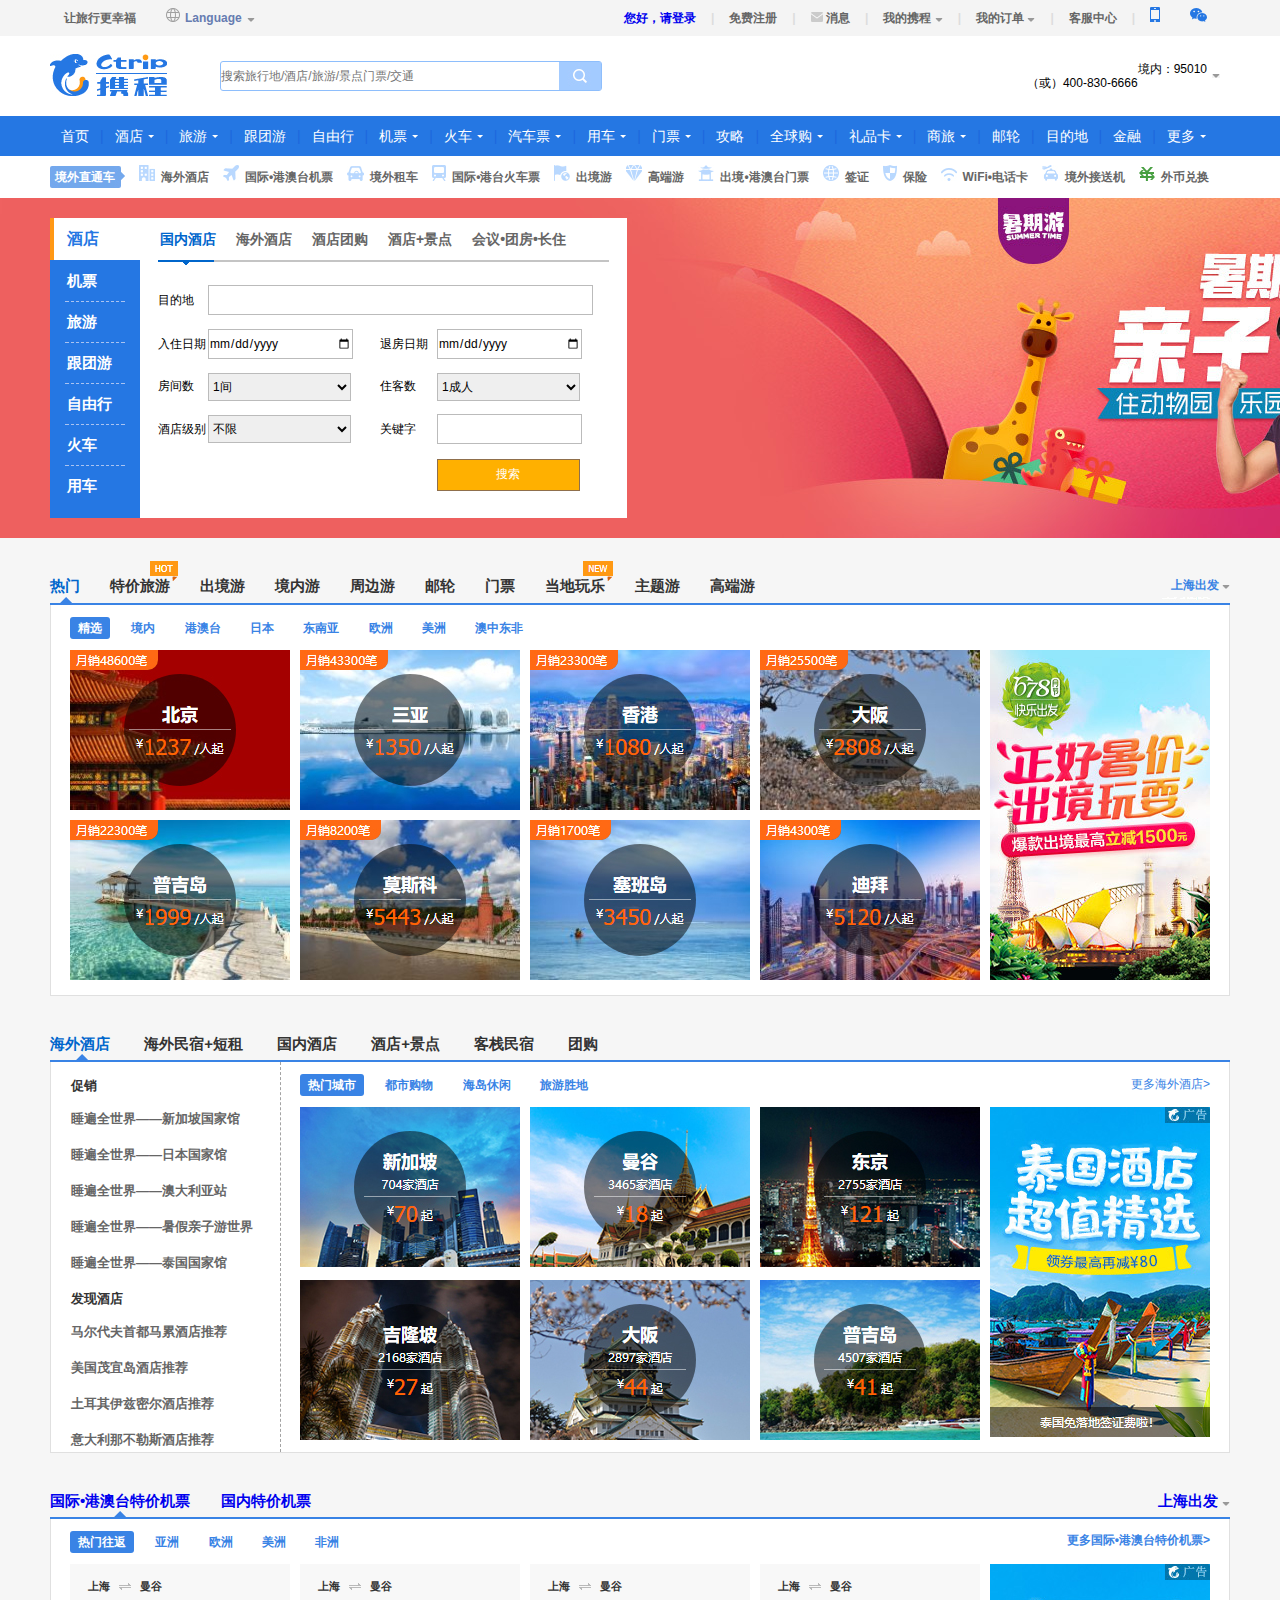
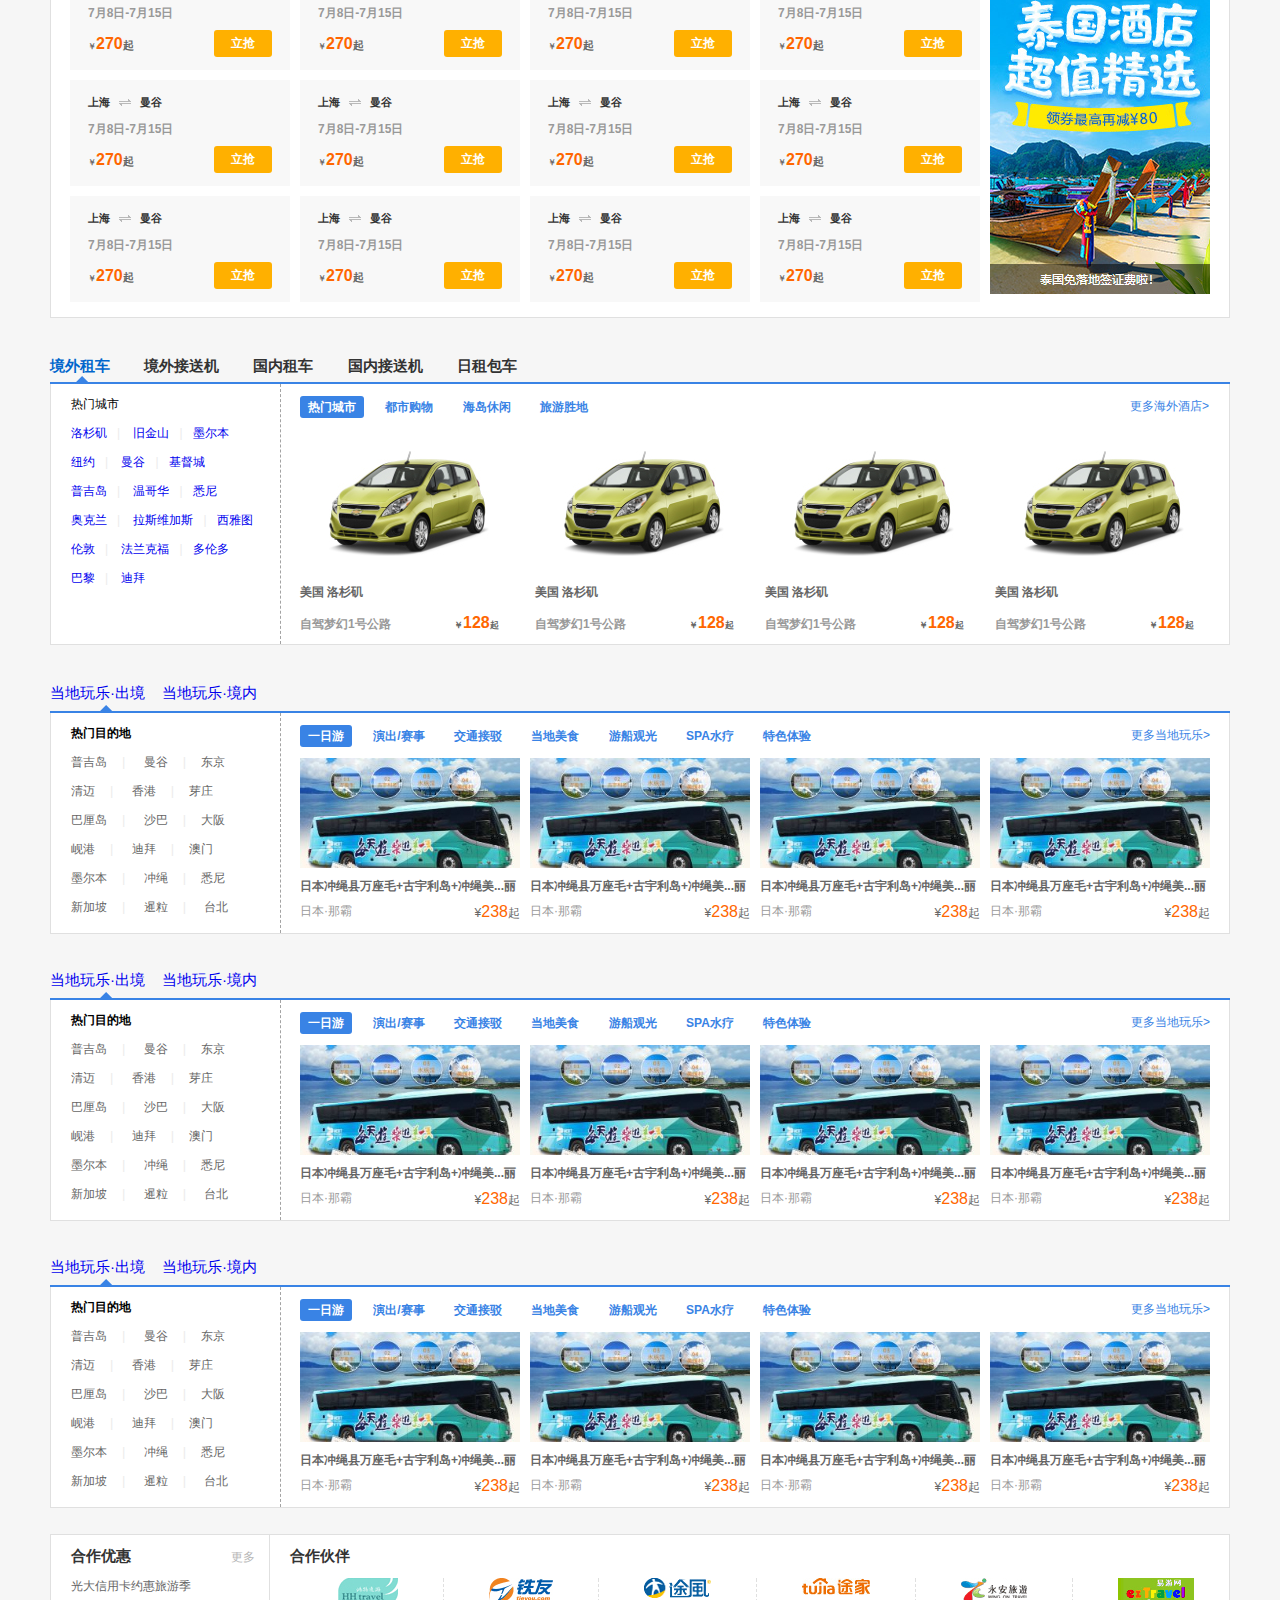
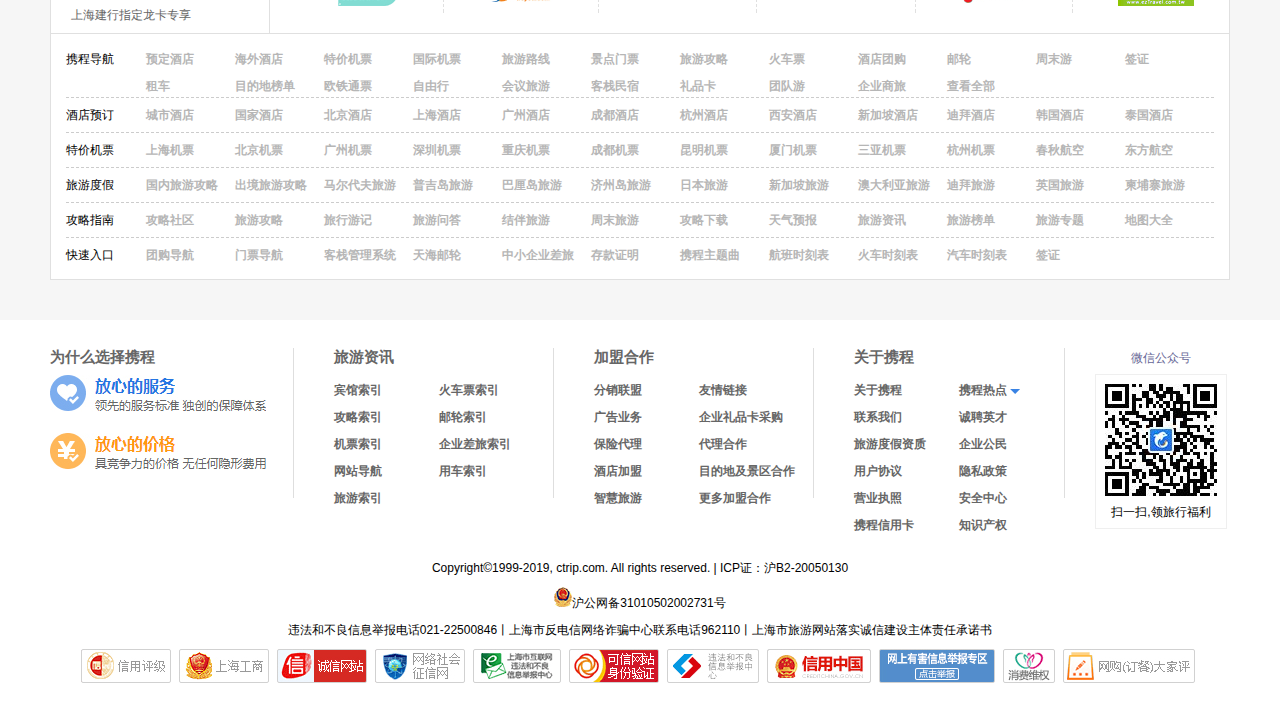
==== index.html @ 561ea847 "1" ====
<!DOCTYPE html>
<html>
	<head>
		<meta charset="utf-8" />
		<title>携程旅游</title>
		<link rel="stylesheet" href="css/global.css" />
		<link rel="stylesheet" href="css/ctrip_index.css" />
		<script type="text/javascript" src="js/jquery1.10.2.min.js"></script>
		<script type="text/javascript" src="js/fun.js"></script>
		<script type="text/javascript" src="js/jquery-1.12.4.js"></script>
	</head>
	<body>
		<header>
			<div class="snav">
				<div class="snav_f">
				<div class="snav_top">
					<div class="snav_top1">让旅行更幸福<span><img src="img/bj_02.jpg" />Language<img src="img/bj_03.jpg" /></span></div>
					<ul class="snav_top2">
						<li class="snav_top21"><a href="#">您好，请登录</a></li>
						<li class="snav_top20">|</li>
						<li class="snav_top22"><a href="#">免费注册</a></li>
						<li class="snav_top20">|</li>
						<li class="snav_top22"><img src="img/bj_04.jpg" /> <a href="#">消息</a></li>
						<li class="snav_top20">|</li>
						<li class="snav_top22"><a href="#">我的携程</a> <img src="img/bj_03.jpg" /></li>
						<li class="snav_top20">|</li>
						<li class="snav_top22"><a href="#">我的订单</a>  <img src="img/bj_03.jpg" /></li>
						<li class="snav_top20">|</li>
						<li class="snav_top22"><a href="#">客服中心</a></li>
						<li class="snav_top23">|</li>
						<li class="snav_top24"><img src="img/bj_05.jpg"/></li>
						<li class="snav_top25"><img src="img/bj_06.jpg"/></li>
					</ul>
					<ul class="snav_top3">
						<li class="snav_top31"></li>
						<li class="snav_top32">手机扫码快速下载</li>
						<li class="snav_top33"><a href="#">携程旅行手机版&gt;</a></li>
					</ul>
					<ul class="snav_top4">
						<li class="snav_top31"></li>
						<li class="snav_top34">携程订阅号：<br/>
						扫一扫，<span>领旅行福利</span>
						</li>
						<li class="snav_top35"></li>
					</ul>
				</div>
				<div class="snav_center">
					<div class="snav_center1"><a href="index.html"><img src="img/bj_8.jpg"/></a></div>
					<div class="snav_center2"><input type="text" placeholder="搜索旅行地/酒店/旅游/景点门票/交通" /></div>
					<div class="snav_center3"><a href="#"><img src="img/bj_09.jpg" /></a></div>
					<div class="snav_center5"></div>
					<ul class="snav_center4">
						<li class="snav_center41">境内：95010</li><br />
						<li class="snav_center42">（或）400-830-6666</li>
					</ul>
					
				</div>
				<ul class="snav_bottoma">
					<li class="snav_bottoma1"><a href="#">首页</a></li>
					<li class="snav_bottoma2">|</li>
					<li class="snav_bottoma3" id="top_dh"><a href="#">酒店<img src="img/bj_10.jpg" /></a></li>
					<li class="snav_bottoma2">|</li>
					<li class="snav_bottoma3" id="top_dh"><a href="#">旅游<img src="img/bj_10.jpg" /></a></li>
					<li class="snav_bottoma2">|</li>
					<li class="snav_bottoma1"><a href="#">跟团游</a></li>
					<li class="snav_bottoma2">|</li>
					<li class="snav_bottoma1"><a href="#">自由行</a></li>
					<li class="snav_bottoma2">|</li>
					<li class="snav_bottoma3" id="top_dh"><a href="#">机票<img src="img/bj_10.jpg" /></a></li>
					<li class="snav_bottoma2">|</li>
					<li class="snav_bottoma3" id="top_dh"><a href="#">火车<img src="img/bj_10.jpg" /></a></li>
					<li class="snav_bottoma2">|</li>
					<li class="snav_bottoma3" id="top_dh"><a href="#">汽车票<img src="img/bj_10.jpg" /></a></li>
					<li class="snav_bottoma2">|</li>
					<li class="snav_bottoma3" id="top_dh"><a href="#">用车<img src="img/bj_10.jpg" /></a></li>
					<li class="snav_bottoma2">|</li>
					<li class="snav_bottoma3" id="top_dh"><a href="#">门票<img src="img/bj_10.jpg" /></a></li>
					<li class="snav_bottoma2">|</li>
					<li class="snav_bottoma1"><a href="#">攻略</a></li>
					<li class="snav_bottoma2">|</li>
					<li class="snav_bottoma3" id="top_dh"><a href="#">全球购<img src="img/bj_10.jpg" /></a></li>
					<li class="snav_bottoma2">|</li>
					<li class="snav_bottoma3" id="top_dh"><a href="#">礼品卡<img src="img/bj_10.jpg" /></a></li>
					<li class="snav_bottoma2">|</li>
					<li class="snav_bottoma3" id="top_dh"><a href="#">商旅<img src="img/bj_10.jpg" /></a></li>
					<li class="snav_bottoma2">|</li>
					<li class="snav_bottoma1"><a href="#">邮轮</a></li>
					<li class="snav_bottoma2">|</li>
					<li class="snav_bottoma1"><a href="#">目的地</a></li>
					<li class="snav_bottoma2">|</li>
					<li class="snav_bottoma1"><a href="#">金融</a></li>
					<li class="snav_bottoma2">|</li>
					<li class="snav_bottoma3" id="top_dh"><a href="#">更多<img src="img/bj_10.jpg" /></a></li>
				</ul>
				<div class="snav_bottomb">
					<ul id="snav_bottombacc">
						<li class="snav_bottomb1">境外直通车</li>
						<li class="snav_bottomb2"><img src="img/bj_12.jpg" /><a href="#">海外酒店</a></li>
						<li class="snav_bottomb2"><img src="img/bj_13.jpg" /><a href="#">国际•港澳台机票</a></li>
						<li class="snav_bottomb2"><img src="img/bj_14.jpg" /><a href="#">境外租车</a></li>
						<li class="snav_bottomb2"><img src="img/bj_15.jpg" /><a href="#">国际•港台火车票</a></li>
						<li class="snav_bottomb2"><img src="img/bj_16.jpg" /><a href="#">出境游</a></li>
						<li class="snav_bottomb2"><img src="img/bj_17.jpg" /><a href="#">高端游</a></li>
						<li class="snav_bottomb2"><img src="img/bj_18.jpg" /><a href="#">出境•港澳台门票</a></li>
						<li class="snav_bottomb2"><img src="img/bj_19.jpg" /><a href="#">签证</a></li>
						<li class="snav_bottomb2"><img src="img/bj_20.jpg" /><a href="#">保险</a></li>
						<li class="snav_bottomb2"><img src="img/bj_21.jpg" /><a href="#">WiFi•电话卡</a></li>
						<li class="snav_bottomb2"><img src="img/bj_22.jpg" /><a href="#">境外接送机</a></li>
						<li class="snav_bottomb2"><img src="img/bj_23.jpg" /><a href="#">外币兑换</a></li>
					</ul>
					<ul id="snav_bottomb_1">
						<li class="snav_bottomb2"><a href="#">国内酒店</a>|</li>
						<li class="snav_bottomb2"><a href="#">海外酒店</a>|</li>
						<li class="snav_bottomb2"><a href="#">民宿客栈</a>|</li>
						<li class="snav_bottomb2"><a href="#">海外民宿</a>|</li>
						<li class="snav_bottomb2"><a href="#">团购</a>|</li>
						<li class="snav_bottomb2"><a href="#">特价酒店</a>|</li>
						<li class="snav_bottomb2"><a href="#">酒店+景点</a>|</li>
						<li class="snav_bottomb2"><a href="#">团队房•长住房</a>|</li>
						<li class="snav_bottomb2"><a href="#">会议</a></li>
					</ul>
					<ul id="snav_bottomb_2">
						<li class="snav_bottomb2"><a href="#">旅游首页</a>|</li>
						<li class="snav_bottomb2"><a href="#">海外酒店</a>|</li>
						<li class="snav_bottomb2"><a href="#">周末游</a>|</li>
						<li class="snav_bottomb2"><a href="#">跟团游</a>|</li>
						<li class="snav_bottomb2"><a href="#">自由行</a>|</li>
						<li class="snav_bottomb2"><a href="#">邮轮</a>|</li>
						<li class="snav_bottomb2"><a href="#">酒店+景点</a>|</li>
						<li class="snav_bottomb2"><a href="#">当地玩乐</a>|</li>
						<li class="snav_bottomb2"><a href="#">主题游</a>|</li>
						<li class="snav_bottomb2"><a href="#">定制旅行</a>|</li>
						<li class="snav_bottomb2"><a href="#">游学</a>|</li>
						<li class="snav_bottomb2"><a href="#">签证</a>|</li>
						<li class="snav_bottomb2"><a href="#">企业会奖</a>|</li>
						<li class="snav_bottomb2"><a href="#">高端游</a>|</li>
						<li class="snav_bottomb2"><a href="#">爱玩户外</a>|</li>
						<li class="snav_bottomb2"><a href="#">保险</a>|</li>
						<li class="snav_bottomb2"><a href="#">特卖汇</a></li>
					</ul>
					<ul id="snav_bottomb_3">
						<li class="snav_bottomb2"><a href="#">国内机票</a>|</li>
						<li class="snav_bottomb2"><a href="#">国际•港澳台机票</a>|</li>
						<li class="snav_bottomb2"><a href="#">特价机票</a>|</li>
						<li class="snav_bottomb2"><a href="#">机+酒</a>|</li>
						<li class="snav_bottomb2"><a href="#">航班动态</a>|</li>
						<li class="snav_bottomb2"><a href="#">值机选座</a>|</li>
						<li class="snav_bottomb2"><a href="#">退票改签</a>|</li>
						<li class="snav_bottomb2"><a href="#">机场攻略</a></li>
					</ul>
					<ul id="snav_bottomb_4">
						<li class="snav_bottomb2"><a href="#">国内火车票</a>|</li>
						<li class="snav_bottomb2"><a href="#">国际•港澳台火车票</a></li>
					</ul>
					<ul id="snav_bottomb_5">
						<li class="snav_bottomb2"><a href="#">汽车票</a>|</li>
						<li class="snav_bottomb2"><a href="#">船票</a>|</li>
						<li class="snav_bottomb2"><a href="#">游艇帆船</a>|</li>
						<li class="snav_bottomb2"><a href="#">到站游</a></li>
					</ul>
					<ul id="snav_bottomb_6">
						<li class="snav_bottomb2"><a href="#">用车首页</a>|</li>
						<li class="snav_bottomb2"><a href="#">境外租车</a>|</li>
						<li class="snav_bottomb2"><a href="#">境外接送机</a>|</li>
						<li class="snav_bottomb2"><a href="#">境外包车</a>|</li>
						<li class="snav_bottomb2"><a href="#">国内租车</a>|</li>
						<li class="snav_bottomb2"><a href="#">国内接送机/火车</a>|</li>
						<li class="snav_bottomb2"><a href="#">国内包车</a></li>
					</ul>
					<ul id="snav_bottomb_7">
						<li class="snav_bottomb2"><a href="#">境内门票</a>|</li>
						<li class="snav_bottomb2"><a href="#">出境•港澳台门票</a>|</li>
						<li class="snav_bottomb2"><a href="#">出境WiFi•电话卡</a>|</li>
						<li class="snav_bottomb2"><a href="#">周末游</a>|</li>
						<li class="snav_bottomb2"><a href="#">上海海昌</a></li>
					</ul>
					<ul id="snav_bottomb_8">
						<li class="snav_bottomb2"><a href="#">名店购</a>|</li>
						<li class="snav_bottomb2"><a href="#">退税</a>|</li>
						<li class="snav_bottomb2"><a href="#">银联特惠</a>|</li>
						<li class="snav_bottomb2"><a href="#">万千赏</a>|</li>
						<li class="snav_bottomb2"><a href="#">外币兑换</a></li>
					</ul>
					<ul id="snav_bottomb_9">
						<li class="snav_bottomb2"><a href="#">礼品卡首页</a>|</li>
						<li class="snav_bottomb2"><a href="#">节日/主题购卡</a>|</li>
						<li class="snav_bottomb2"><a href="#">礼品卡福袋</a>|</li>
						<li class="snav_bottomb2"><a href="#">企业采购</a>|</li>
						<li class="snav_bottomb2"><a href="#">兌换劵</a>|</li>
						<li class="snav_bottomb2"><a href="#">外币兑换</a>|</li>
						<li class="snav_bottomb2"><a href="#">礼品卡订单></a></li>
					</ul>
					<ul id="snav_bottomb_10">
						<li class="snav_bottomb2"><a href="#">商旅首页</a>|</li>
						<li class="snav_bottomb2"><a href="#">企业差旅平台</a>|</li>
						<li class="snav_bottomb2"><a href="#">会议旅游</a></li>
					</ul>
					<ul id="snav_bottomb_11">
						<li class="snav_bottomb2"><a href="#">优品商城</a>|</li>
						<li class="snav_bottomb2"><a href="#">超级会员</a>|</li>
						<li class="snav_bottomb2"><a href="#">团购</a>|</li>
						<li class="snav_bottomb2"><a href="#">合作卡</a>|</li>
						<li class="snav_bottomb2"><a href="#">携程运动</a></li>
					</ul>
				</div>
				</div>
			</div>
			
		<div class="main">
			<div class="main_ku">
				<div class="main1">
					<div class="main_content">
					<div class="main_content_top">
						<div class="main_content_top1">酒店</div>
						<ul class="main_content_top0">
							<li>国内酒店</li>
							<li>海外酒店</li>
							<li>酒店团购</li>
							<li>酒店+景点</li>
							<li>会议•团房•长住</li>
						</ul>
					</div>
					<div class="main_content_bottom">
						<ul class="main_content_bottom1">
							<li>机票</li>
							<li class="main_content_bottom2">旅游</li>
							<li class="main_content_bottom2">跟团游</li>
							<li class="main_content_bottom2">自由行</li>
							<li class="main_content_bottom2">火车</li>
							<li class="main_content_bottom2">用车</li>
						</ul>
						<div class="main_content_bottom3">
							<table class="main_content_bottom3t" width="451" height="156">
								<tr>
									<td>目的地</td>
									<td colspan="3"><input type="text" id="bourn"/></td>
								</tr>
								<tr>
									<td>入住日期</td>
									<td><input type="date" id="inp"/></td>
									<td>退房日期</td>
									<td><input type="date" id="inp"/></td>
								</tr>
								<tr>
									<td>房间数</td>
									<td>
										<select id="inp">
											<option>1间</option>
										</select>
									</td>
									<td>住客数</td>
									<td>
										<select id="inp">
											<option>1成人</option>
										</select>
									</td>
								</tr>
								<tr>
									<td>酒店级别</td>
									<td>
										<select id="inp">
											<option>不限</option>
										</select>
									</td>
									<td>关键字</td>
									<td><input type="text" id="inp"/></td>
								</tr>
								<tr>
									<td colspan="3"></td>
									<td><input type="submit" value="搜索" id="sou" /></td>
								</tr>
							</table>
							
						</div>
					</div>
				</div>
				</div>
				
			</div>
		</div>
		</header>
		<div class="xnav_bj">
		<div class="xnav">
			<section>
			<div class="xnav_top_bj">
				<ul class="xnav_ti">
					<li class="xnav_ti1">热门</li>
					<li class="xnav_ti2">特价旅游 </li>
					<li class="xnav_ti2">出境游</li>
					<li class="xnav_ti2">境内游</li>
					<li class="xnav_ti2">周边游</li>
					<li class="xnav_ti2">邮轮</li>
					<li class="xnav_ti2">门票</li>
					<li class="xnav_ti2">当地玩乐</li>
					<li class="xnav_ti2">主题游</li>
					<li class="xnav_ti2">高端游</li>
					<li class="xnav_ti3"><img src="img/002.gif"/></li>
					<li class="xnav_ti4"><img src="img/003.gif"/></li>
					<li class="xnav_ti5">上海出发 <img src="img/bj_03.jpg"/></li>
				</ul>
			</div>
			<div class="xnav_top">
				<div class="xnav_top_jin">
					<span>精选</span>
					<a href="#">境内</a>
					<a href="#">港澳台</a>
					<a href="#">日本</a>
					<a href="#">东南亚</a>
					<a href="#">欧洲</a>
					<a href="#">美洲</a>
					<a href="#">澳中东非</a>
				</div>
				<ul class="xnav_topft">
					<li class="xnav_topft1"><img src="img/bj_26.jpg"/></li>
					<li class="xnav_topft1"><img src="img/bj_27.jpg"/></li>
					<li class="xnav_topft1"><img src="img/bj_29.jpg"/></li>
					<li class="xnav_topft1"><img src="img/bj_30.jpg"/></li>
					<li class="xnav_topft1"><img src="img/bj_31.jpg"/></li>
					<li class="xnav_topft1"><img src="img/bj_32.jpg"/></li>
					<li class="xnav_topft1"><img src="img/bj_33.jpg"/></li>
					<li class="xnav_topft1"><img src="img/bj_34.jpg"/></li>
				</ul>
				<div class="xnav_topri"><img src="img/bj_35.jpg"/></div>
			</div>
			<div class="xnav2">
				<ul class="xnav2_top">
					<a href="#">海外酒店</a>
					<a href="#">海外民宿+短租</a>
					<a href="#">国内酒店</a>
					<a href="#">酒店+景点</a>
					<a href="#">客栈民宿</a>
					<a href="#">团购</a>
				</ul>
				<div class="xnav2_zhu">
					<div class="xnav2_left">
						<p>促销</p>
						<p class="xnav2_left1"><a href="#">睡遍全世界——新加坡国家馆</a></p>
						<p class="xnav2_left1"><a href="#">睡遍全世界——日本国家馆</a></p>
						<p class="xnav2_left1"><a href="#">睡遍全世界——澳大利亚站</a></p>
						<p class="xnav2_left1"><a href="#">睡遍全世界——暑假亲子游世界</a></p>
						<p class="xnav2_left1"><a href="#">睡遍全世界——泰国国家馆</a></p>
						<p>发现酒店</p>
						<p class="xnav2_left1"><a href="#">马尔代夫首都马累酒店推荐</a></p>
						<p class="xnav2_left1"><a href="#">美国茂宜岛酒店推荐</a></p>
						<p class="xnav2_left1"><a href="#">土耳其伊兹密尔酒店推荐</a></p>
						<p class="xnav2_left1"><a href="#">意大利那不勒斯酒店推荐</a></p>
					</div>
					<div class="xnav2_right">
						<div class="xnav2_right_jin">
							<span>热门城市</span>
							<a href="#">都市购物</a>
							<a href="#">海岛休闲</a>
							<a href="#">旅游胜地</a>
						</div>
						<p><a href="#" class="xnav2_right_jing">更多海外酒店></a></p>
						<ul class="xnav2_right_img">
							<li class="xnav_topft1"><img src="img/bj_37.jpg"/></li>
							<li class="xnav_topft1"><img src="img/bj_38.jpg"/></li>
							<li class="xnav_topft1"><img src="img/bj_39.jpg"/></li>
							<li class="xnav_topft1"><img src="img/bj_40.jpg"/></li>
							<li class="xnav_topft1"><img src="img/bj_41.jpg"/></li>
							<li class="xnav_topft1"><img src="img/bj_42.jpg"/></li>
						</ul>
						<div class="xnav_topri"><img src="img/bj_43.jpg"/></div>
					</div>
				</div>
			</div>
			<div class="xnav3">
				<div class="xnav3_top">
					<li class="xnav3_top1"><a href="#">国际•港澳台特价机票</a></li>
					<li class="xnav3_top2"><a href="#">国内特价机票</a></li>
					<li class="xnav3_top3"><a href="#" >上海出发 <img src="img/bj_03.jpg"/></a></li>
				</div>
				<div class="xnav3_body">
					<div class="xnav_top_jin">
							<span>热门往返</span>
							<a href="#">亚洲</a>
							<a href="#">欧洲</a>
							<a href="#">美洲</a>
							<a href="#">非洲</a>
					</div>
					<div class="xnav3_body_r">
						<a href="#">更多国际•港澳台特价机票></a>
					</div>
					<div class="xnav3_body_t">
						<ul class="xnav3_body_img">
							<li class="xnav3_body_img1">上海<img src="img/bj_45.jpg" />曼谷</li>
							<li class="xnav3_body_img2">7月8日-7月15日</li>
							<li class="xnav3_body_img3"><span class="sp1">￥</span><span class="sp2">270</span><span class="sp3">起</span><input type="button" value="立抢"/> </li>
						</ul>
						<ul class="xnav3_body_img">
							<li class="xnav3_body_img1">上海<img src="img/bj_45.jpg" />曼谷</li>
							<li class="xnav3_body_img2">7月8日-7月15日</li>
							<li class="xnav3_body_img3"><span class="sp1">￥</span><span class="sp2">270</span><span class="sp3">起</span><input type="button" value="立抢"/> </li>
						</ul>
						<ul class="xnav3_body_img">
							<li class="xnav3_body_img1">上海<img src="img/bj_45.jpg" />曼谷</li>
							<li class="xnav3_body_img2">7月8日-7月15日</li>
							<li class="xnav3_body_img3"><span class="sp1">￥</span><span class="sp2">270</span><span class="sp3">起</span><input type="button" value="立抢"/> </li>
						</ul>
						<ul class="xnav3_body_img">
							<li class="xnav3_body_img1">上海<img src="img/bj_45.jpg" />曼谷</li>
							<li class="xnav3_body_img2">7月8日-7月15日</li>
							<li class="xnav3_body_img3"><span class="sp1">￥</span><span class="sp2">270</span><span class="sp3">起</span><input type="button" value="立抢"/> </li>
						</ul>
						<ul class="xnav3_body_img">
							<li class="xnav3_body_img1">上海<img src="img/bj_45.jpg" />曼谷</li>
							<li class="xnav3_body_img2">7月8日-7月15日</li>
							<li class="xnav3_body_img3"><span class="sp1">￥</span><span class="sp2">270</span><span class="sp3">起</span><input type="button" value="立抢"/> </li>
						</ul>
						<ul class="xnav3_body_img">
							<li class="xnav3_body_img1">上海<img src="img/bj_45.jpg" />曼谷</li>
							<li class="xnav3_body_img2">7月8日-7月15日</li>
							<li class="xnav3_body_img3"><span class="sp1">￥</span><span class="sp2">270</span><span class="sp3">起</span><input type="button" value="立抢"/> </li>
						</ul>
						<ul class="xnav3_body_img">
							<li class="xnav3_body_img1">上海<img src="img/bj_45.jpg" />曼谷</li>
							<li class="xnav3_body_img2">7月8日-7月15日</li>
							<li class="xnav3_body_img3"><span class="sp1">￥</span><span class="sp2">270</span><span class="sp3">起</span><input type="button" value="立抢"/> </li>
						</ul>
						<ul class="xnav3_body_img">
							<li class="xnav3_body_img1">上海<img src="img/bj_45.jpg" />曼谷</li>
							<li class="xnav3_body_img2">7月8日-7月15日</li>
							<li class="xnav3_body_img3"><span class="sp1">￥</span><span class="sp2">270</span><span class="sp3">起</span><input type="button" value="立抢"/> </li>
						</ul>
						<ul class="xnav3_body_img">
							<li class="xnav3_body_img1">上海<img src="img/bj_45.jpg" />曼谷</li>
							<li class="xnav3_body_img2">7月8日-7月15日</li>
							<li class="xnav3_body_img3"><span class="sp1">￥</span><span class="sp2">270</span><span class="sp3">起</span><input type="button" value="立抢"/> </li>
						</ul>
						<ul class="xnav3_body_img">
							<li class="xnav3_body_img1">上海<img src="img/bj_45.jpg" />曼谷</li>
							<li class="xnav3_body_img2">7月8日-7月15日</li>
							<li class="xnav3_body_img3"><span class="sp1">￥</span><span class="sp2">270</span><span class="sp3">起</span><input type="button" value="立抢"/> </li>
						</ul>
						<ul class="xnav3_body_img">
							<li class="xnav3_body_img1">上海<img src="img/bj_45.jpg" />曼谷</li>
							<li class="xnav3_body_img2">7月8日-7月15日</li>
							<li class="xnav3_body_img3"><span class="sp1">￥</span><span class="sp2">270</span><span class="sp3">起</span><input type="button" value="立抢"/> </li>
						</ul>
						<ul class="xnav3_body_img">
							<li class="xnav3_body_img1">上海<img src="img/bj_45.jpg" />曼谷</li>
							<li class="xnav3_body_img2">7月8日-7月15日</li>
							<li class="xnav3_body_img3"><span class="sp1">￥</span><span class="sp2">270</span><span class="sp3">起</span><input type="button" value="立抢"/> </li>
						</ul>
					</div>	
					<div class="xnav3_body_right">
						<img src="img/bj_43.jpg" />
					</div>
				</div>
			</div>
			<div class="xnav4">
				<ul class="xnav2_top">
					<a href="#">境外租车</a>
					<a href="#">境外接送机</a>
					<a href="#">国内租车</a>
					<a href="#">国内接送机</a>
					<a href="#">日租包车</a>
				</ul>
				<div class="xnav4_zhu">
					<div class="xnav4_left">
						<p>热门城市</p>
						<p><a href="#">洛杉矶</a><span>|</span> <a href="#">旧金山</a><span>|</span><a href="#">墨尔本</a></p>
						<p><a href="#">纽约</a><span>|</span> <a href="#">曼谷</a><span>|</span><a href="#">基督城</a></p>
						<p><a href="#">普吉岛</a><span>|</span> <a href="#">温哥华</a><span>|</span><a href="#">悉尼</a></p>
						<p><a href="#">奥克兰</a><span>|</span> <a href="#">拉斯维加斯</a><span>|</span><a href="#">西雅图</a></p>
						<p><a href="#">伦敦</a><span>|</span> <a href="#">法兰克福</a><span>|</span><a href="#">多伦多</a></p>
						<p><a href="#">巴黎</a><span>|</span> <a href="#">迪拜</a></p>
					</div>
					<div class="xnav4_right">
						<div class="xnav2_right_jin">
							<span>热门城市</span>
							<a href="#">都市购物</a>
							<a href="#">海岛休闲</a>
							<a href="#">旅游胜地</a>
						</div>
						<p><a href="#" class="xnav2_right_jing">更多海外酒店></a></p>
						<div class="xnav4_body">
							<ul class="xnav4_body1">
								<li class="xnav4_body1_s1"><img src="img/bj_46.jpg" /></li>
								<li class="xnav4_body1_s2">美国 洛杉矶</li>
								<li class="xnav4_body1_s3"><span class="s4">自驾梦幻1号公路</span>		<span class="s1">￥</span><span class="s2">128</span><span class="s3">起</span></li>
							</ul>
							<ul class="xnav4_body2">
								<li class="xnav4_body1_s1"><img src="img/bj_46.jpg" /></li>
								<li class="xnav4_body1_s2">美国 洛杉矶</li>
								<li class="xnav4_body1_s3"><span class="s4">自驾梦幻1号公路</span>		<span class="s1">￥</span><span class="s2">128</span><span class="s3">起</span></li>
							</ul>
							<ul class="xnav4_body2">
								<li class="xnav4_body1_s1"><img src="img/bj_46.jpg" /></li>
								<li class="xnav4_body1_s2">美国 洛杉矶</li>
								<li class="xnav4_body1_s3"><span class="s4">自驾梦幻1号公路</span>		<span class="s1">￥</span><span class="s2">128</span><span class="s3">起</span></li>
							</ul>
							<ul class="xnav4_body3">
								<li class="xnav4_body1_s1"><img src="img/bj_46.jpg" /></li>
								<li class="xnav4_body1_s2">美国 洛杉矶</li>
								<li class="xnav4_body1_s3"><span class="s4">自驾梦幻1号公路</span>		<span class="s1">￥</span><span class="s2">128</span><span class="s3">起</span></li>
							</ul>
						</div>
					</div>
				</div>
			</div>
			<div class="xnav5">
				<ul class="xnav5_top">
					<li class="xnav5_top1"><a href="#">当地玩乐·出境</a></li>
					<li class="xnav5_top2"><a href="#">当地玩乐·境内</a></li>
				</ul>
				<div class="xnav5_body">
					<div class="xnav5_body_left">
						<p>热门目的地</p>
						<p><a href="#">普吉岛</a><span>|</span> <a href="#">曼谷</a><span>|</span><a href="#">东京</a></p>
						<p><a href="#">清迈</a><span>|</span> <a href="#">香港</a><span>|</span><a href="#">芽庄</a></p>
						<p><a href="#">巴厘岛</a><span>|</span> <a href="#">沙巴</a><span>|</span><a href="#">大阪</a></p>
						<p><a href="#">岘港</a><span>|</span> <a href="#">迪拜</a><span>|</span><a href="#">澳门</a></p>
						<p><a href="#">墨尔本</a><span>|</span> <a href="#">冲绳</a><span>|</span><a href="#">悉尼</a></p>
						<p><a href="#">新加坡</a><span>|</span> <a href="#">暹粒</a><span>|</span> <a href="#">台北</a></p>
					</div>
					<div class="xnav5_body_right"> 
						<div class="xnav2_right_jin">
							<span>一日游</span>
							<a href="#">演出/赛事</a>
							<a href="#">交通接驳</a>
							<a href="#">当地美食</a>
							<a href="#">游船观光</a>
							<a href="#">SPA水疗</a>
							<a href="#">特色体验</a>
						</div>
						<p><a href="#" class="xnav2_right_jing">更多当地玩乐></a></p>
						<div class="xnav2_right_jin2">
						<ul class="xnav5_body_right_img im1">
							<li class="xnav5_body_right_img1"><img src="img/bj_47.jpg" /></li>
							<li class="xnav5_body_right_img2">日本冲绳县万座毛+古宇利岛+冲绳美...丽海水族馆+B可选美国村一日游【微信+群赠水族馆票中文导游】</li>
							<li class="xnav5_body_right_img3">日本·那霸<span class="s1">¥<span class="s2">238</span><span class="s3">起</span></span></li>
						</ul>
						<ul class="xnav5_body_right_img im1">
							<li class="xnav5_body_right_img1"><img src="img/bj_47.jpg" /></li>
							<li class="xnav5_body_right_img2">日本冲绳县万座毛+古宇利岛+冲绳美...丽海水族馆+B可选美国村一日游【微信+群赠水族馆票中文导游】</li>
							<li class="xnav5_body_right_img3">日本·那霸<span class="s1">¥<span class="s2">238</span><span class="s3">起</span></span></li>
						</ul>
						<ul class="xnav5_body_right_img im1">
							<li class="xnav5_body_right_img1"><img src="img/bj_47.jpg" /></li>
							<li class="xnav5_body_right_img2">日本冲绳县万座毛+古宇利岛+冲绳美...丽海水族馆+B可选美国村一日游【微信+群赠水族馆票中文导游】</li>
							<li class="xnav5_body_right_img3">日本·那霸<span class="s1">¥<span class="s2">238</span><span class="s3">起</span></span></li>
						</ul>
						<ul class="xnav5_body_right_img">
							<li class="xnav5_body_right_img1"><img src="img/bj_47.jpg" /></li>
							<li class="xnav5_body_right_img2">日本冲绳县万座毛+古宇利岛+冲绳美...丽海水族馆+B可选美国村一日游【微信+群赠水族馆票中文导游】</li>
							<li class="xnav5_body_right_img3">日本·那霸<span class="s1">¥<span class="s2">238</span><span class="s3">起</span></span></li>
						</ul>
						</div>
					</div>
				</div>
			</div>
			<div class="xnav5">
				<ul class="xnav5_top">
					<li class="xnav5_top1"><a href="#">当地玩乐·出境</a></li>
					<li class="xnav5_top2"><a href="#">当地玩乐·境内</a></li>
				</ul>
				<div class="xnav5_body">
					<div class="xnav5_body_left">
						<p>热门目的地</p>
						<p><a href="#">普吉岛</a><span>|</span> <a href="#">曼谷</a><span>|</span><a href="#">东京</a></p>
						<p><a href="#">清迈</a><span>|</span> <a href="#">香港</a><span>|</span><a href="#">芽庄</a></p>
						<p><a href="#">巴厘岛</a><span>|</span> <a href="#">沙巴</a><span>|</span><a href="#">大阪</a></p>
						<p><a href="#">岘港</a><span>|</span> <a href="#">迪拜</a><span>|</span><a href="#">澳门</a></p>
						<p><a href="#">墨尔本</a><span>|</span> <a href="#">冲绳</a><span>|</span><a href="#">悉尼</a></p>
						<p><a href="#">新加坡</a><span>|</span> <a href="#">暹粒</a><span>|</span> <a href="#">台北</a></p>
					</div>
					<div class="xnav5_body_right"> 
						<div class="xnav2_right_jin">
							<span>一日游</span>
							<a href="#">演出/赛事</a>
							<a href="#">交通接驳</a>
							<a href="#">当地美食</a>
							<a href="#">游船观光</a>
							<a href="#">SPA水疗</a>
							<a href="#">特色体验</a>
						</div>
						<p><a href="#" class="xnav2_right_jing">更多当地玩乐></a></p>
						<div class="xnav2_right_jin2">
						<ul class="xnav5_body_right_img im1">
							<li class="xnav5_body_right_img1"><img src="img/bj_47.jpg" /></li>
							<li class="xnav5_body_right_img2">日本冲绳县万座毛+古宇利岛+冲绳美...丽海水族馆+B可选美国村一日游【微信+群赠水族馆票中文导游】</li>
							<li class="xnav5_body_right_img3">日本·那霸<span class="s1">¥<span class="s2">238</span><span class="s3">起</span></span></li>
						</ul>
						<ul class="xnav5_body_right_img im1">
							<li class="xnav5_body_right_img1"><img src="img/bj_47.jpg" /></li>
							<li class="xnav5_body_right_img2">日本冲绳县万座毛+古宇利岛+冲绳美...丽海水族馆+B可选美国村一日游【微信+群赠水族馆票中文导游】</li>
							<li class="xnav5_body_right_img3">日本·那霸<span class="s1">¥<span class="s2">238</span><span class="s3">起</span></span></li>
						</ul>
						<ul class="xnav5_body_right_img im1">
							<li class="xnav5_body_right_img1"><img src="img/bj_47.jpg" /></li>
							<li class="xnav5_body_right_img2">日本冲绳县万座毛+古宇利岛+冲绳美...丽海水族馆+B可选美国村一日游【微信+群赠水族馆票中文导游】</li>
							<li class="xnav5_body_right_img3">日本·那霸<span class="s1">¥<span class="s2">238</span><span class="s3">起</span></span></li>
						</ul>
						<ul class="xnav5_body_right_img">
							<li class="xnav5_body_right_img1"><img src="img/bj_47.jpg" /></li>
							<li class="xnav5_body_right_img2">日本冲绳县万座毛+古宇利岛+冲绳美...丽海水族馆+B可选美国村一日游【微信+群赠水族馆票中文导游】</li>
							<li class="xnav5_body_right_img3">日本·那霸<span class="s1">¥<span class="s2">238</span><span class="s3">起</span></span></li>
						</ul>
						</div>
					</div>
				</div>
			</div>
			<div class="xnav5">
				<ul class="xnav5_top">
					<li class="xnav5_top1"><a href="#">当地玩乐·出境</a></li>
					<li class="xnav5_top2"><a href="#">当地玩乐·境内</a></li>
				</ul>
				<div class="xnav5_body">
					<div class="xnav5_body_left">
						<p>热门目的地</p>
						<p><a href="#">普吉岛</a><span>|</span> <a href="#">曼谷</a><span>|</span><a href="#">东京</a></p>
						<p><a href="#">清迈</a><span>|</span> <a href="#">香港</a><span>|</span><a href="#">芽庄</a></p>
						<p><a href="#">巴厘岛</a><span>|</span> <a href="#">沙巴</a><span>|</span><a href="#">大阪</a></p>
						<p><a href="#">岘港</a><span>|</span> <a href="#">迪拜</a><span>|</span><a href="#">澳门</a></p>
						<p><a href="#">墨尔本</a><span>|</span> <a href="#">冲绳</a><span>|</span><a href="#">悉尼</a></p>
						<p><a href="#">新加坡</a><span>|</span> <a href="#">暹粒</a><span>|</span> <a href="#">台北</a></p>
					</div>
					<div class="xnav5_body_right"> 
						<div class="xnav2_right_jin">
							<span>一日游</span>
							<a href="#">演出/赛事</a>
							<a href="#">交通接驳</a>
							<a href="#">当地美食</a>
							<a href="#">游船观光</a>
							<a href="#">SPA水疗</a>
							<a href="#">特色体验</a>
						</div>
						<p><a href="#" class="xnav2_right_jing">更多当地玩乐></a></p>
						<div class="xnav2_right_jin2">
						<ul class="xnav5_body_right_img im1">
							<li class="xnav5_body_right_img1"><img src="img/bj_47.jpg" /></li>
							<li class="xnav5_body_right_img2">日本冲绳县万座毛+古宇利岛+冲绳美...丽海水族馆+B可选美国村一日游【微信+群赠水族馆票中文导游】</li>
							<li class="xnav5_body_right_img3">日本·那霸<span class="s1">¥<span class="s2">238</span><span class="s3">起</span></span></li>
						</ul>
						<ul class="xnav5_body_right_img im1">
							<li class="xnav5_body_right_img1"><img src="img/bj_47.jpg" /></li>
							<li class="xnav5_body_right_img2">日本冲绳县万座毛+古宇利岛+冲绳美...丽海水族馆+B可选美国村一日游【微信+群赠水族馆票中文导游】</li>
							<li class="xnav5_body_right_img3">日本·那霸<span class="s1">¥<span class="s2">238</span><span class="s3">起</span></span></li>
						</ul>
						<ul class="xnav5_body_right_img im1">
							<li class="xnav5_body_right_img1"><img src="img/bj_47.jpg" /></li>
							<li class="xnav5_body_right_img2">日本冲绳县万座毛+古宇利岛+冲绳美...丽海水族馆+B可选美国村一日游【微信+群赠水族馆票中文导游】</li>
							<li class="xnav5_body_right_img3">日本·那霸<span class="s1">¥<span class="s2">238</span><span class="s3">起</span></span></li>
						</ul>
						<ul class="xnav5_body_right_img">
							<li class="xnav5_body_right_img1"><img src="img/bj_47.jpg" /></li>
							<li class="xnav5_body_right_img2">日本冲绳县万座毛+古宇利岛+冲绳美...丽海水族馆+B可选美国村一日游【微信+群赠水族馆票中文导游】</li>
							<li class="xnav5_body_right_img3">日本·那霸<span class="s1">¥<span class="s2">238</span><span class="s3">起</span></span></li>
						</ul>
						</div>
					</div>
				</div>
			</div>
			<div class="xnav6">
				<div class="xnav6_top">
					<div class="xnav6_top1">
						<p><span>合作优惠</span><a href="#">更多</a></p>
						<p class="xnav6_top1_p1">光大信用卡约惠旅游季</p>					
						<p class="xnav6_top1_p1">上海建行指定龙卡专享</p>
					</div>
					<div class="xnav6_top2">
						<p><span>合作伙伴</span></p>
						<div class="xnav6_top2_img">
							<li class="xnav6_top2_img1"><img src="img/bj_48.jpg" alt="" /></li>
							<li class="xnav6_top2_img2"><img src="img/bj_54.jpg" alt="" /></li>
							<li><img src="img/bj_49.jpg" alt="" /></li>
							<li class="xnav6_top2_img2"><img src="img/bj_54.jpg" alt="" /></li>
							<li><img src="img/bj_50.jpg" alt="" /></li>
							<li class="xnav6_top2_img2"><img src="img/bj_54.jpg" alt="" /></li>
							<li><img src="img/bj_51.jpg" alt="" /></li>
							<li class="xnav6_top2_img2"><img src="img/bj_54.jpg" alt="" /></li>
							<li><img src="img/bj_52.jpg" alt="" /></li>
							<li class="xnav6_top2_img2"><img src="img/bj_54.jpg" alt="" /></li>
							<li><img src="img/bj_53.jpg" alt="" /></li>
						</div>
					</div>
				</div>
				<div class="xnav6_bottom">
					<div class="xnav6_bottom1">
					<div class="p1">携程导航</div>
					<div class="p2"> 
						<ul class="p2_a">
							<li><a href="#">预定酒店</a></li>
							<li class="p2_a1"><a href="#">租车</a></li>
						</ul>
						<ul class="p2_a">
							<li><a href="#">海外酒店</a></li>
							<li class="p2_a1"><a href="#">目的地榜单</a></li>
						</ul>
						<ul class="p2_a">
							<li><a href="#">特价机票</a></li>
							<li class="p2_a1"><a href="#">欧铁通票</a></li>
						</ul>
						<ul class="p2_a">
							<li><a href="#">国际机票</a></li>
							<li class="p2_a1"><a href="#">自由行</a></li>
						</ul>
						<ul class="p2_a">
							<li><a href="#">旅游路线</a></li>
							<li class="p2_a1"><a href="#">会议旅游</a></li>
						</ul>
						<ul class="p2_a">
							<li><a href="#">景点门票</a></li>
							<li class="p2_a1"><a href="#">客栈民宿</a></li>
						</ul>
						<ul class="p2_a">
							<li><a href="#">旅游攻略</a></li>
							<li class="p2_a1"><a href="#">礼品卡</a></li>
						</ul>
						<ul class="p2_a">
							<li><a href="#">火车票</a></li>
							<li class="p2_a1"><a href="#">团队游</a></li>
						</ul>
						<ul class="p2_a">
							<li><a href="#">酒店团购</a></li>
							<li class="p2_a1"><a href="#">企业商旅</a></li>
						</ul>
						<ul class="p2_a">
							<li><a href="#">邮轮</a></li>
							<li class="p2_a1"><a href="#">查看全部</a></li>
						</ul>
						<ul class="p2_a">
							<li><a href="#">周末游</a></li>
						</ul>
						<ul class="p2_a">
							<li><a href="#">签证</a></li>
						</ul>
						</div>
					</div>
					<div class="xnav6_bottom2">
						<div class="xnav6_bottom2_a2">酒店预订</div>
					<div class="xnav6_bottom2_a"> 
						<ul class="xnav6_bottom2_a1">
							<li><a href="#">城市酒店</a></li>
						</ul>
						<ul class="xnav6_bottom2_a1">
							<li><a href="#">国家酒店</a></li>
						</ul>
						<ul class="xnav6_bottom2_a1">
							<li><a href="#">北京酒店</a></li>
						</ul>
						<ul class="xnav6_bottom2_a1">
							<li><a href="#">上海酒店</a></li>
						</ul>
						<ul class="xnav6_bottom2_a1">
							<li><a href="#">广州酒店</a></li>
						</ul>
						<ul class="xnav6_bottom2_a1">
							<li><a href="#">成都酒店</a></li>
						</ul>
						<ul class="xnav6_bottom2_a1">
							<li><a href="#">杭州酒店</a></li>
						</ul>
						<ul class="xnav6_bottom2_a1">
							<li><a href="#">西安酒店</a></li>
						</ul>
						<ul class="xnav6_bottom2_a1">
							<li><a href="#">新加坡酒店</a></li>
						</ul>
						<ul class="xnav6_bottom2_a1">
							<li><a href="#">迪拜酒店</a></li>
						</ul>
						<ul class="xnav6_bottom2_a1">
							<li><a href="#">韩国酒店</a></li>
						</ul>
						<ul class="xnav6_bottom2_a1">
							<li><a href="#">泰国酒店</a></li>
						</ul>
						</div>
					</div>
					
					<div class="xnav6_bottom2">
						<div class="xnav6_bottom2_a2">特价机票</div>
					<div class="xnav6_bottom2_a"> 
						<ul class="xnav6_bottom2_a1">
							<li><a href="#">上海机票</a></li>
						</ul>
						<ul class="xnav6_bottom2_a1">
							<li><a href="#">北京机票</a></li>
						</ul>
						<ul class="xnav6_bottom2_a1">
							<li><a href="#">广州机票</a></li>
						</ul>
						<ul class="xnav6_bottom2_a1">
							<li><a href="#">深圳机票</a></li>
						</ul>
						<ul class="xnav6_bottom2_a1">
							<li><a href="#">重庆机票</a></li>
						</ul>
						<ul class="xnav6_bottom2_a1">
							<li><a href="#">成都机票</a></li>
						</ul>
						<ul class="xnav6_bottom2_a1">
							<li><a href="#">昆明机票</a></li>
						</ul>
						<ul class="xnav6_bottom2_a1">
							<li><a href="#">厦门机票</a></li>
						</ul>
						<ul class="xnav6_bottom2_a1">
							<li><a href="#">三亚机票</a></li>
						</ul>
						<ul class="xnav6_bottom2_a1">
							<li><a href="#">杭州机票</a></li>
						</ul>
						<ul class="xnav6_bottom2_a1">
							<li><a href="#">春秋航空</a></li>
						</ul>
						<ul class="xnav6_bottom2_a1">
							<li><a href="#">东方航空</a></li>
						</ul>
						</div>
					</div>
					<div class="xnav6_bottom2">
						<div class="xnav6_bottom2_a2">旅游度假</div>
					<div class="xnav6_bottom2_a"> 
						<ul class="xnav6_bottom2_a1">
							<li><a href="#">国内旅游攻略</a></li>
						</ul>
						<ul class="xnav6_bottom2_a1">
							<li><a href="#">出境旅游攻略</a></li>
						</ul>
						<ul class="xnav6_bottom2_a1">
							<li><a href="#">马尔代夫旅游</a></li>
						</ul>
						<ul class="xnav6_bottom2_a1">
							<li><a href="#">普吉岛旅游</a></li>
						</ul>
						<ul class="xnav6_bottom2_a1">
							<li><a href="#">巴厘岛旅游</a></li>
						</ul>
						<ul class="xnav6_bottom2_a1">
							<li><a href="#">济州岛旅游</a></li>
						</ul>
						<ul class="xnav6_bottom2_a1">
							<li><a href="#">日本旅游</a></li>
						</ul>
						<ul class="xnav6_bottom2_a1">
							<li><a href="#">新加坡旅游</a></li>
						</ul>
						<ul class="xnav6_bottom2_a1">
							<li><a href="#">澳大利亚旅游</a></li>
						</ul>
						<ul class="xnav6_bottom2_a1">
							<li><a href="#">迪拜旅游</a></li>
						</ul>
						<ul class="xnav6_bottom2_a1">
							<li><a href="#">英国旅游</a></li>
						</ul>
						<ul class="xnav6_bottom2_a1">
							<li><a href="#">柬埔寨旅游</a></li>
						</ul>
						</div>
					</div>
					<div class="xnav6_bottom2">
						<div class="xnav6_bottom2_a2">攻略指南</div>
					<div class="xnav6_bottom2_a"> 
						<ul class="xnav6_bottom2_a1">
							<li><a href="#">攻略社区</a></li>
						</ul>
						<ul class="xnav6_bottom2_a1">
							<li><a href="#">旅游攻略</a></li>
						</ul>
						<ul class="xnav6_bottom2_a1">
							<li><a href="#">旅行游记</a></li>
						</ul>
						<ul class="xnav6_bottom2_a1">
							<li><a href="#">旅游问答</a></li>
						</ul>
						<ul class="xnav6_bottom2_a1">
							<li><a href="#">结伴旅游</a></li>
						</ul>
						<ul class="xnav6_bottom2_a1">
							<li><a href="#">周末旅游</a></li>
						</ul>
						<ul class="xnav6_bottom2_a1">
							<li><a href="#">攻略下载</a></li>
						</ul>
						<ul class="xnav6_bottom2_a1">
							<li><a href="#">天气预报</a></li>
						</ul>
						<ul class="xnav6_bottom2_a1">
							<li><a href="#">旅游资讯</a></li>
						</ul>
						<ul class="xnav6_bottom2_a1">
							<li><a href="#">旅游榜单</a></li>
						</ul>
						<ul class="xnav6_bottom2_a1">
							<li><a href="#">旅游专题</a></li>
						</ul>
						<ul class="xnav6_bottom2_a1">
							<li><a href="#">地图大全</a></li>
						</ul>
						</div>
					</div>
					<div class="xnav6_bottom3">
						<div class="xnav6_bottom2_a2">快速入口</div>
					<div class="xnav6_bottom2_a"> 
						<ul class="xnav6_bottom2_a1">
							<li><a href="#">团购导航</a></li>
						</ul>
						<ul class="xnav6_bottom2_a1">
							<li><a href="#">门票导航</a></li>
						</ul>
						<ul class="xnav6_bottom2_a1">
							<li><a href="#">客栈管理系统</a></li>
						</ul>
						<ul class="xnav6_bottom2_a1">
							<li><a href="#">天海邮轮</a></li>
						</ul>
						<ul class="xnav6_bottom2_a1">
							<li><a href="#">中小企业差旅</a></li>
						</ul>
						<ul class="xnav6_bottom2_a1">
							<li><a href="#">存款证明</a></li>
						</ul>
						<ul class="xnav6_bottom2_a1">
							<li><a href="#">携程主题曲</a></li>
						</ul>
						<ul class="xnav6_bottom2_a1">
							<li><a href="#">航班时刻表</a></li>
						</ul>
						<ul class="xnav6_bottom2_a1">
							<li><a href="#">火车时刻表</a></li>
						</ul>
						<ul class="xnav6_bottom2_a1">
							<li><a href="#">汽车时刻表</a></li>
						</ul>
						<ul class="xnav6_bottom2_a1">
							<li><a href="#">签证</a></li>
						</ul>
						</div>
					</div>
				</div>
			</div>
			</section>
			<footer>
			<div class="snav1">
				<div class="snav1_top">
					<div class="snav1_top1">
						<div class="snav1_top11">为什么选择携程</div>
						<div class="snav1_top12"><img src="img/bj_56.jpg" alt="" /></div>
						<div class="snav1_top12"><img src="img/bj_57.jpg" alt="" /></div>
					</div>
					<div class="snav1_top2"><img src="img/bj_55.jpg" /></div>
					<div class="snav1_top3">
						<div class="snav1_top11">旅游资讯</div>
						<ul class="snav1_top3_u">
							<li class="snav1_top3_u1"><a href="#">宾馆索引</a></li>
							<li class="snav1_top3_u2"><a href="#">攻略索引</a></li>
							<li class="snav1_top3_u2"><a href="#">机票索引</a></li>
							<li class="snav1_top3_u2"><a href="#">网站导航</a></li>
							<li class="snav1_top3_u2"><a href="#">旅游索引</a></li>
						</ul>
						<ul class="snav1_top3_u">
							<li class="snav1_top3_u1"><a href="#">火车票索引</a></li>
							<li class="snav1_top3_u2"><a href="#">邮轮索引</a></li>
							<li class="snav1_top3_u2"><a href="#">企业差旅索引</a></li>
							<li class="snav1_top3_u2"><a href="#">用车索引</a></li>
						</ul>
					</div>
					<div class="snav1_top2"><img src="img/bj_55.jpg" /></div>
					<div class="snav1_top3">
						<div class="snav1_top11">加盟合作</div>
						<ul class="snav1_top3_u">
							<li class="snav1_top3_u1"><a href="#">分销联盟</a></li>
							<li class="snav1_top3_u2"><a href="#">广告业务</a></li>
							<li class="snav1_top3_u2"><a href="#">保险代理</a></li>
							<li class="snav1_top3_u2"><a href="#">酒店加盟</a></li>
							<li class="snav1_top3_u2"><a href="#">智慧旅游</a></li>
						</ul>
						<ul class="snav1_top3_u">
							<li class="snav1_top3_u1"><a href="#">友情链接</a></li>
							<li class="snav1_top3_u2"><a href="#">企业礼品卡采购</a></li>
							<li class="snav1_top3_u2"><a href="#">代理合作</a></li>
							<li class="snav1_top3_u2"><a href="#">目的地及景区合作</a></li>
							<li class="snav1_top3_u2"><a href="#">更多加盟合作</a></li>
						</ul>
					</div>
					<div class="snav1_top2"><img src="img/bj_55.jpg" /></div>
					<div class="snav1_top5">
						<div class="snav1_top11">关于携程</div>
          
						<ul class="snav1_top3_u">
							<li class="snav1_top3_u1"><a href="#">关于携程</a></li>
							<li class="snav1_top3_u2"><a href="#">联系我们</a></li>
							<li class="snav1_top3_u2"><a href="#">旅游度假资质</a></li>
							<li class="snav1_top3_u2"><a href="#">用户协议</a></li>
							<li class="snav1_top3_u2"><a href="#">营业执照</a></li>
							<li class="snav1_top3_u2"><a href="#">携程信用卡</a></li>
						</ul>
						<ul class="snav1_top3_u">
							<li class="snav1_top3_u1"><a href="#">携程热点 <img src="img/bj_58.jpg" alt="" /></a></li>
							<li class="snav1_top3_u2"><a href="#">诚聘英才</a></li>
							<li class="snav1_top3_u2"><a href="#">企业公民</a></li>
							<li class="snav1_top3_u2"><a href="#">隐私政策</a></li>
							<li class="snav1_top3_u2"><a href="#">安全中心</a></li>
							<li class="snav1_top3_u2"><a href="#">知识产权</a></li>
						</ul>
					</div>
					<div class="snav1_tot7"><img src="img/bj_55.jpg" /></div>
					<div class="snav1_top6">
						<div class="snav1_top61">微信公众号</div>
						<div class="snav1_top62">
							<div class="ps1"><img src="img/bj_59.jpg" alt="" /></div>
							<div class="ps2">扫一扫,领旅行福利</div>
						</div>
					</div>
				</div>
				<div class="snav1_bottom">
					<div class="snav1_bottom1">Copyright©1999-2019, ctrip.com. All rights reserved. | ICP证：沪B2-20050130</div>
					<div class="snav1_bottom1"><img src="img/bj_62.jpg"/>沪公网备31010502002731号</div>
					<div class="snav1_bottom1">违法和不良信息举报电话021-22500846丨上海市反电信网络诈骗中心联系电话962110丨上海市旅游网站落实诚信建设主体责任承诺书</div>
					<ul class="snav1_bottom_di">
						<li class="snav1_bottom_di1"><img src="img/bj_60.jpg" alt="" /></li>
						<li class="snav1_bottom_di1"><img src="img/bj_61.jpg" alt="" /></li>
						<li class="snav1_bottom_di1"><img src="img/bj_63.jpg" alt="" /></li>
						<li class="snav1_bottom_di1"><img src="img/bj_64.jpg" alt="" /></li>
						<li class="snav1_bottom_di1"><img src="img/bj_65.jpg" alt="" /></li>
						<li class="snav1_bottom_di1"><img src="img/bj_66.jpg" alt="" /></li>
						<li class="snav1_bottom_di1"><img src="img/bj_67.jpg" alt="" /></li>
						<li class="snav1_bottom_di1"><img src="img/bj_68.jpg" alt="" /></li>
						<li class="snav1_bottom_di1"><img src="img/bj_69.jpg" alt="" /></li>
						<li class="snav1_bottom_di1"><img src="img/bj_70.jpg" alt="" /></li>
						<li class=""><img src="img/bj_71.jpg" alt="" /></li>
					</ul>
				</div>
			</div>
			</footer>
		</div>
		</div>
		<!--<div class="guding">
			sad
		</div>-->
	</body>
</html>
---- css/global.css ----
/*CSS公用样式*/
html,body, div, dl, dt, dd, ul, ol, li, h1, h2, h3, h4, h5, h6, pre, code, form, fieldset, legend, input, textarea, blockquote, th, td {
    margin:0;
    padding:0;
}

body{
    scrollbar-face-color: #f6f6f6;
    scrollbar-highlight-color: #ffffff;
    scrollbar-shadow-color: #cccccc;
    scrollbar-3dlight-color: #cccccc;
    scrollbar-arrow-color: #330000;
    scrollbar-track-color: #f6f6f6;
    font-size:12px;
    background:#FFF;
    font-family: 微软雅黑, Tahoma, Helvetica, sans;
}

table {border-collapse:collapse;border-spacing:0;}

img {border:0;}

li {list-style:none;}

sup {vertical-align:text-top;}

sub {vertical-align:text-bottom;}

input, textarea, select {font-family:inherit;font-size:inherit;font-weight:inherit;}

/*带清除高度的10PX高的空DIV*/
.blank{clear:both;height:10px;overflow:hidden;font-size:0;}
.blank1{clear:both;height:5px;overflow:hidden;font-size:0;}

/*单行隐藏*/
.str{white-space:nowrap;word-break:keep-all;overflow:hidden;text-overflow:ellipsis;}

/*多行隐藏*/
.strmore{overflow:hidden;text-overflow:ellipsis;}

/*带清除高度的0PX高的空DIV*/
.cls{clear:both;height:0;overflow:hidden;background:#FFF;}
---- css/ctrip_index.css ----
a {
	text-decoration: none;
}
/*.guding {
	width: 35px;
	height: 663px;
	background: red;
	position: fixed;
	top: 0;
	right: 0;
}
*/
.snav {
	width: 100%;
	height: 198px;
	background: url(../img/bj_01.jpg) repeat-x;
}
.snav_f {
	width: 1180px;
	height: 198px;
	margin: 0 auto;
}
.snav_top {
	float: left;
	width: 1180px;
	height: 36px;
	line-height: 36px;
	
}
.snav_top1 {
	float: left;
	width: 560px;
	height: 36px;
	color: #666666;
	font-weight: bold;
	margin-left: 14px;
}
.snav_top1 span {
	margin-left: 25px;
	color: #667cb1;
}
.snav_top1 img {
	margin: 0 5px;
}
.snav_top2 {
	float: left;
	width: 606px;
	height: 36px;
	line-height: 36px;
	font-weight: bold;
}
.snav_top2 li {
	float: left;
}
.snav_top20 {
	margin: 0 15px;
	color: #dddddd;
}
.snav_top21 {
	color: #0066cc;
}
.snav_top22 a{
	color: #666666;
}
.snav_top23 {
	margin-left:15px;
	color: #dddddd;
}
.snav_top24 {
	width: 25px;
	height: 36px;
	padding-left: 15px;
}
.snav_top25 {
	width: 32px;
	height: 36px;
	padding-left: 15px;
}
.snav_top25:hover {
	background: #FFFFFF;
}
.snav_top3 {
	float: left;
	width: 140px;
	height: 200px;
	position: absolute;
	top: 0;
	left: 0;
	background: #FFFFFF;
	display: none;
	border: 1px solid #dddddd;
}

.snav_top31 {
	width: 140px;
	height: 135px;
	margin-top: 5px;
	background: url(../img/bj_07.jpg) no-repeat;
	background-position: center;
}
.snav_top32 {
	width: 140px;
	height: 24px;
	line-height: 24px;
	font-weight: bold;
	color: #666666;
	text-align: center;
}
.snav_top33 {
	width: 140px;
	height: 36px;
	background: #92bbf1;
	text-align: center;
}
.snav_top33:hover {
	cursor: pointer;
}
.snav_top33 a {
	color: #FFFFFF;
}
.snav_top4 {
	display: none;
}
.snav_center {
	float: left;
	width: 1180px;
	height: 80px;
}
.snav_center1 {
	float: left;
	width: 170px;
	height: 62px;
	padding-top: 18px;
}
.snav_center2 {
	float: left;
	width: 382px;
	height: 80px;
}
.snav_center2 input{
	width: 380px;
	height: 28px;
	border: 1px solid #8ebefc;
	margin-top: 25px;
	border-radius: 3px;
}
.snav_center3 {
	float: left;
	width: 43px;
	height: 80px;
}
.snav_center3 img {
	position: relative;
	top: 26px;
	right: 43px;
}
.snav_center4 {
	float: right;
	width: 562px;
	height: 55px;
	padding-top: 25px;
}
.snav_center4 li {
	float: right;
}
.snav_center5 {
	float: right;
	width: 8px;
	height: 80px;
	background: url(../img/bj_03.jpg) no-repeat;
	background-position: center;
	margin-left: 5px;
	margin-right: 10px;
}
.snav_bottoma {
	float: left;
	width: 1180px;
	height: 40px;
	line-height: 40px;
	font-size: 14px;
}
.snav_bottoma li {
	float: left;
}
.snav_bottoma a {
	color: #FFFFFF;
}
.snav_bottoma img {
	margin-left: 5px;
	margin-bottom: 3px;
}
.snav_bottoma1 {
	padding: 0 11px;
}
.snav_bottoma1_yes {
	background: #0a56bb;
	padding: 0 11px;
}
.snav_bottoma1:hover {
	background: #0a56bb;
}
.snav_bottoma2 {
	color: #1d67dd;
}
.snav_bottoma3 {
	padding: 0 11px;
}
.snav_bottomb {
	float: left;
	width: 1180px;
	height: 42px;
	line-height: 42px;
}
#snav_bottombacc {
	display: ;
}
#snav_bottombacc li{
	float: left;
	margin-right: 14px;
}
.snav_bottomb li{
	float: left;
	margin-right: 8px;
}
.snav_bottomb img {
	margin-right: 6px;
}
.snav_bottomb a {
	color: #666666;
	font-weight: bold;
}
#snav_bottomb_1,#snav_bottomb_2,#snav_bottomb_3,#snav_bottomb_4,#snav_bottomb_5,#snav_bottomb_6,#snav_bottomb_7,#snav_bottomb_8,#snav_bottomb_9,#snav_bottomb_10,#snav_bottomb_11 {
	display: none;
}
#snav_bottomb_1 a,#snav_bottomb_2 a,#snav_bottomb_3 a,#snav_bottomb_4 a,#snav_bottomb_5 a,#snav_bottomb_6 a,#snav_bottomb_7 a,#snav_bottomb_8 a,#snav_bottomb_9 a,#snav_bottomb_10 a,#snav_bottomb_11 a{
	padding-right: 8px;
	color: #333333;
}
#snav_bottomb_1,#snav_bottomb_2,#snav_bottomb_3,#snav_bottomb_4,#snav_bottomb_5,#snav_bottomb_6,#snav_bottomb_7,#snav_bottomb_8,#snav_bottomb_9,#snav_bottomb_10,#snav_bottomb_11 {
	width: 1154px;
	height: 37px;
	border: 1px solid #2577e3;
	border-top: 0;
	padding-left: 24px;
	color: #cccccc;
}
#snav_bottomb_4 li:first-child{
	margin-left: 320px;
}
#snav_bottomb_5 li:first-child,#snav_bottomb_6 li:first-child{
	margin-left: 360px;
}
#snav_bottomb_7 li:first-child{
	margin-left: 430px;
}
#snav_bottomb_8 li:first-child,#snav_bottomb_9 li:first-child {
	margin-left: 590px;
}
#snav_bottomb_10 li:first-child {
	margin-left: 810px;
}
#snav_bottomb_11 li:first-child {
	margin-left: 840px;
}
.snav_bottomb1 {
	width: 70px;
	height: 42px;
	background: url(../img/bj_11.jpg) no-repeat;
	background-position: center;
	padding-left: 5px;
	color: #FFFFFF;
	font-weight: bold;
}
.main {
	width: 100%;
	height: 340px;
}
.main1 {
	width: 1180px;
	height: 340px;
	margin: 0 auto;
}
.main_content {
	float: left;
	width: 577px;
	height: 300px;
	background: url(../img/bj_24.jpg) repeat-y;
	background-color: #FFFFFF;
	margin-top: 20px;
}
.main_content_top {
	float: left;
	width: 577px;
	height: 42px;
	font-size: 14px;
	line-height: 42px;
	font-weight: bold;
}
.main_content_top li {
	float: left;
	margin-right: 20px;
	cursor: pointer;
	color: #666666;
}
.main_content_top1 {
	float: left;
	width: 93px;
	height: 42px;
	font-size: 16px;
	color: #2577e3;
	padding-left: 17px;
}
.main_content_top li:first-child {
	color: #0066cc;
}
.main_content_bottom1 {
	float: left;
	width: 90px;
	height: 258px;
	background-color: #2577e3;
	font-size: 15px;
	font-weight: bold;
	line-height: 41px;
	color: #FFFFFF;
}
.main_content_bottom1 li {
	padding-left: 17px;
}
.main_content_bottom1 li:hover {
	background: url(../img/bj_24.jpg) repeat-y;
	color: #2577e3;
}
.main_content_bottom2 {
	background: url(../img/001.gif) no-repeat;
	background-position: center top;
}
.main_content_bottom3 {
	float: left;
	width: 487px;
	height: 258px;
	background: url(../img/bj_25.jpg) no-repeat;
	background-position: top;
}
.main_content_bottom3t{
	width: 451px;
	height: 220px;
	margin-left: 18px;
	margin-top: 18px;
}
#bourn {
	width: 383px;
	height: 28px;
	box-shadow: inset 2px #e4e4e4;
	border: 1px solid #bbbbbb;
}
#inp {
	width: 143px;
	height: 28px;
	border: 1px solid #bbbbbb;
}
#sou {
	width: 143px;
	height: 32px;
	border: 1px solid #8f6f4c;
	background-color: #ffb000;
	color: #FFFFFF;
}
.ma {
	margin-top: 14px;
}
.xnav {
	width: 1180px;
	margin: 0 auto;
}
.xnav_bj {
	width: 100%;
	height: 2954px;
	background-color: #f6f6f6;
	padding-top: 28px;
}
.xnav_top_bj {
	width: 1180px;
	height: 39px;
	background: url(../img/bj_28.jpg) no-repeat;
	background-position: bottom;
}
.xnav_ti {
	width: 1180px;
	height: 39px;
	line-height: 39px;
	font-size: 15px;
	font-weight: bold;
	
}
.xnav_ti1 {
	float: left;
	color: #0066cc;
	margin-right: 30px;
}
.xnav_ti2 {
	float: left;
	color: #333333;
	margin-right: 30px;
}
.xnav_ti3 {
	float: left;
	margin-right: 30px;
}
.xnav_ti4 {
	float: left;
	margin-right: 30px;
}
.xnav_ti3 img{
	position: relative;
	bottom: 10px;
	right: 635px;
}
.xnav_ti4 img{
	position: relative;
	bottom: 10px;
	right: 260px;
}
.xnav_ti5 {
	float: right;
	color: #3983e4;
	font-size: 12px;
}
.xnav_top {
	float: left;
	width: 1178px;
	height: 390px;
	border: 1px solid #e0e0e0;
	border-top: 0;
	background-color: #FFFFFF;
}
.xnav_top_jin {
	float: left;
	width: 910px;
	height: 20px;
	margin: 15px 19px;
	font-weight: bold;
	margin-bottom: 10px;
}
.xnav_top_jin a,.xnav2_right_jin a {
	color: #3983e5;
	padding: 4px 8px;
	border-radius: 3px;
	margin-right: 10px;
}
.xnav_top_jin span,.xnav2_right_jin span{
	color: #FFFFFF;
	background-color: #3983e5;
	padding: 4px 8px;
	border-radius: 3px;
	margin-right: 10px;
}
.xnav_top_jin a:hover,.xnav2_right_jin a:hover {
	color: #FFFFFF;
	background-color: #3983e5;
	padding: 4px 8px;
	border-radius: 3px;
	margin-right: 10px;
}
.xnav_topft {
	float: left;
	width: 920px;
	height: 330px;
	margin-left: 19px;
}
.xnav_topft li {
	float: left;
	width: 220px;
	height: 160px;
	margin-right: 10px;
}
.xnav_topft1 {
	margin-bottom: 10px;
	
}
.xnav_topft1:hover {
	transform: scale(1.1);
	transition-duration: 0.8s;
}
.xnav_topri {
	float: left;
	width: 220px;
	height: 330px;
}
.xnav_topri:hover {
	transform: rotate(360deg);
	transition-duration: 0.8s;
}
.xnav2 {
	float: left;
	width: 1180px;
	height: 418px;
	margin-top: 39px;
}
.xnav2_top {
	float: left;
	width: 1180px;
	height: 27px;
	background: url(../img/bj_36.jpg) no-repeat;
	background-position: bottom;
	font-size: 15px;
	font-weight: bold;
}
.xnav2_top a {
	margin-right: 30px;
	color: #333333;
}
.xnav2_top a:first-child {
	color: #0066cc;
}
.xnav2_zhu {
	float: left;
	width: 1178px;
	height: 390px;
	border: 1px solid #e0e0e0;
	border-top: 0;
	background-color: #FFFFFF;
}
.xnav2_left {
	float: left;
	width: 209px;
	height: 390px;
	border-right: 1px dashed #a3a3a3;
	margin-right: 19px;
	padding-left: 20px;
}
.xnav2_left p {
	margin-top: 15px;
	color: #333333;
	font-size: 13px;
	font-weight: bold;
}
.xnav2_left1 {
	margin-bottom: 18px;
}
.xnav2_left1 a {
	color: #666666;
}
.xnav2_left1 a:hover {
	color: #cf9566;
}
.xnav2_right_jin {
	float: left;
	width: 690px;
	height: 20px;
	margin-top: 15px;
	font-weight: bold;
	margin-bottom: 10px;
}
.xnav2_right p {
	float: left;
	width: 220px;
	/*height: 20px;*/
}
.xnav2_right_jing {
	float: right;
	color: #3983e5;
	line-height: 20px;
}
.xnav2_right_jing:hover {
	border: 1px solid #cf9566;
	background-color: #FFFFFF;
}
.xnav2_right_img {
	float: left;
	width: 690px;
	height: 330px;
	
}
.xnav2_right_img li {
	float: left;
	margin-right: 10px;
}
.xnav3 {
	float: left;
	width: 1180px;
	height: 426px;
	margin-top: 39px;
	font-weight: bold;
	color: #333333;
}
.xnav3_top {
	float: left;
	width: 1180px;
	height: 25px;
	border-bottom: 2px solid #3983e5;
}
.xnav3_top a {
	font-size: 15px;
}
.xnav3_top2 {
	float: left;
}
.xnav3_top1 {
	float: left;
	height: 25px;
	color: #0066cc;
	margin-right: 31px;
	background: url(../img/bj_44.jpg) no-repeat;
	background-position: center bottom;
}
.xnav3_top3 {
	float: right;
	font-size: 12px;
}
.xnav3_body {
	float: left;
	width: 1178px;
	height: 398px;
	border: 1px solid #e0e0e0;
	border-top: 0;
	background-color: #FFFFFF;
}
.xnav3_body_t {
	clear: both;
	float: left;
	width: 920px;
	height: 338px;
	padding-left: 19px;
}
.xnav3_body_r{
	float: right;
	font-size: 12px;
	line-height: 42px;
	margin-right: 19px;
}
.xnav3_body_r a {
	color: #3983e5;
}
.xnav3_body_img {
	float: left;
	width: 220px;
	height: 106px;
	background: #f8f8f8;
	margin-right: 10px;
	margin-bottom: 10px;
}
.xnav3_body_img:hover {
	box-shadow: 0 0 5px rgba(0,0,0,1);
}
.xnav3_body_img li {
	width: 184px;
	margin-left: 18px;
}
.xnav3_body_img img {
	margin: 0 9px;
}
.xnav3_body_img1 {
	margin-top: 15px;
	font-size: 11px;
}
.xnav3_body_img2 {
	color: #999999;
	font-size: 12xnav3_body_imgpx;
	margin-top: 11px;
}
.xnav3_body_img3{
	line-height: 27px;
	margin-top: 8px;
}
.xnav3_body_img3 input {
	float: right;
	width: 58px;
	height: 27px;
	color: #FFFFFF;
	background-color: #ffb000;
	border: 0;
	border-radius: 3px;
}
.xnav3_body_img3 .sp1 {
	color: #666666;
	font-size: 8px;
}
.xnav3_body_img3 .sp2 {
	color: #ff6600;
	font-size: 16px;
}
.xnav3_body_img3 .sp3 {
	color: #666666;
	font-size: 11px;
}
.xnav3_body_right {
	float: left;
}
.xnav4_left span {
	color: #ececec;
	margin: 0 10px;
	font-size: ;
}
.xnav4 {
	float: left;
	width: 1180px;
	height: 288px;
	margin-top: 39px;
}
.xnav4_zhu {
	float: left;
	width: 1178px;
	height: 260px;
	border: 1px solid #e0e0e0;
	border-top: 0;
	background-color: #fff;
}
.xnav4_left {
	float: left;
	width: 209px;
	height: 260px;
	border-right: 1px dashed #a3a3a3;
	margin-right: 19px;
	padding-left: 20px;
	
}
.xnav4_right{
	
}
.xnav4_right_jin {
	float: left;
	width: 690px;
	height: 20px;
	font-weight: bold;
	margin-bottom: 10px;
}
.xnav4_right {
	float: left;
	width: 909px;
	height: 260px;
}
.xnav4_body {
	float: left;
	width: 909px;
	height: 215px;
}
.xnav4_body1{
	float: left;
	width: 235px;
	height: 215px;
}
.xnav4_body img:hover {
	transform: scale(1.3);
}
.xnav4_body img {
	margin-top: 22px;
	margin-left: 29px;
}
.xnav4_body2 {
	float: left;
	width: 230px;
	height: 215px;
}
.xnav4_body3 {
	float: left;
	width: 214px;
	height: 215px;
}
.xnav4_body1_s2 {
	margin-top: 25px;
	color: #666666;
	font-weight: bold;
}
.xnav4_body1_s3 {
	margin-top: 13px;
	font-weight: bold;
}
.xnav4_body1_s3 .s4{
	color: #999999;
}
.xnav4_body1_s3 .s1 {
	font-size: 9px;
	color: #666666;
	margin-left: 60px;
}
.xnav4_body1_s3 .s2 {
	font-size: 16px;
	color: #ff6600;
}
.xnav4_body1_s3 .s3 {
	font-size: 9px;
	color: #666666;
}
.xnav5 {
	float: left;
	width: 1180px;
	height: 248px;
	margin-top: 39px;
	/*background: red;*/
}
.xnav5_top {
	float: left;
	width: 1180px;
	height: 27px;
	border-bottom: 2px solid #3983e5;
}
.xnav5_top1 {
	width: 112px;
	height: 27px;
	background: url(../img/bj_44.jpg) no-repeat;
	background-position: center bottom;
	color: #0066cc;
}
.xnav5_top li {
	float: left;
	font-size: 15px;
}
.xnav5_top2 {
	color: #333333;
}
.xnav5_body {
	float: left;
	width: 1178px;
	height: 220px;
	border: 1px solid #e0e0e0;
	border-top: 0;
	background: #FFFFFF;
}
.xnav5_body_left {
	float: left;
	width: 229px;
	height: 220px;
	border-right: 1px dashed #a3a3a3;
}
.xnav5_body_left p:first-child {
	font-weight: bold;
}
.xnav5_body_left p {
	margin-left: 20px;
}
.xnav5_body_left a{
	color: #666666;
}
.xnav5_body_left span {
	margin: 0 15px;
	color: #ececec;
	font-size: 13px;
}
.xnav5_body_right {
	float: left;
	width: 910px;
	height: 220px;
	margin: 0 19px;
}
.xnav5_body_right_img {
	float: left;
	width: 220px;
	height: 175px;
}
.xnav2_right_jin2 {
	float: left;
	width: 910px;
	height: 175px;
}
.im1 {
	margin-right: 10px;
}
.xnav5_body_right_img2{
	height: 32px;
	line-height: 30px;
	overflow: hidden;
	font-weight: bold;
	color: #666666;
}
.xnav5_body_right_img3 {
	width: 220px;
	height: 30px;
	color: #999999;
}
.xnav5_body_right_img3 .s1 {
	float: right;
	color: #666666;
}
.xnav5_body_right_img3 .s2 {
	color: #ff6600;
	font-size: 16px;
}
.xnav6 {
		float: left;
	width: 1178px;
	height: 344px;
	margin-top: 28px;
	background-color: #FFFFFF;
	border: 1px solid #e0e0e0;
}
.xnav6_top{
	float: left;
	width: 1178px;
	height: 98px;
	border-bottom: 1px solid #e0e0e0;
}
.xnav6_top1 {
	float: left;
	width: 198px;
	height: 98px;
	border-right: 1px solid #e0e0e0;
	padding-left: 20px;
}
.xnav6_top span{
	font-size: 15px;
	font-weight: bold;
	color: #333333;
}
.xnav6_top1 a{
	color: #b6b6b6;
	margin-left: 100px;
}
.xnav6_top1_p1{
	color: #666666;
}
.xnav6_top2 {
	float: left;
	width: 939px;
	height: 98px;
	padding-left: 20px;
	/*background: red;*/
}
.xnav6_top2_img {
	float: left;
	width: 939px;
	height: 54px;
}
.xnav6_top2_img li {
	float: left;
}
.xnav6_top2_img1 {
	margin-left: 48px;
}
.xnav6_top2_img2 {
	margin: 0 45px;
}
.xnav6_bottom {
	float: left;
	width: 1148px;
	height: 245px;
	padding: 0 15px;
}
.xnav6_bottom1 {
	float: left;
	width: 1148px;
	height: 46px;
	margin-top: 17px;
}
.p1 {
	float: left;
	width: 80px;
	height: 46px;
}
.xnav6_bottom1 .p2 {
	float: left;
	width: 1068px;
	height: 46px;
}
.p2_a,.xnav6_bottom2_a1 {
	float: left;
	width: 89px;
	height: 46px;
}
.p2_a a,.xnav6_bottom2_a1 a {
	color: #b6b6b6;
	font-weight: bold;
}
.p2_a .p2_a1{
	margin-top: 10px;
	
}
.xnav6_bottom2 {
	float: left;
	width: 1148px;
	height: 34px;
	border-top: 1px dashed #cccccc;
}
.xnav6_bottom2_a1 li  {
	float: left;
	line-height: 34px;
}
.xnav6_bottom2_a2 {
	float: left;
	width: 80px;
	height: 34px;
	line-height: 34px;
}
.xnav6_bottom3{
	float: left;
	width: 1148px;
	height: 41px;
	border-top: 1px dashed #cccccc;
}
.snav1 {
	float: left;
	width: 100%;
	height: 399px;
	margin-top: 40px;
}
.snav1_top {
	float: left;
	width: 1180px;
	height: 212px;
	padding-top: 28px;
}
.snav1_top1 {
	float: left;
	width: 243px;
}
.snav1_top div{
	float: left;
}
.snav1_top2 {
	margin-right: 40px;
}
.snav1_top3 {
	width: 219px;
}
.snav1_top5 {
	width: 210px;
}
.snav1_tot7 {
	margin-right: 30px;
}
.snav1_top11 {
	float: left;
	width: 243px;
	height: 27px;
	font-weight: bold;
	font-size: 15px;
	color: #666666;
}
.snav1_top12 {
	margin-bottom: 18px;
}
.snav1_top3_u {
	float: left;
	width: 105px;
	font-weight: bold;
}
.snav1_top3_u a{
	color: #666666;
}
.snav1_top3_u1 {
	margin-top: 7px;
}
.snav1_top3_u2 {
	margin-top: 10px;
}
.snav1_top6 {
	float: left;
	width: 132px;
}
.snav1_top61 {
	width: 132px;
	height: 24px;
	margin-top: 2px;
	text-align: center;
	color: #666695;
}
.snav1_top62 {
	float: left;
	width: 130px;
	height: 153px;
	border: 1px solid #efefef;
}
.snav1_top62 img {
	margin-left: 9px;
}
.snav1_top62 .ps1 {
	float: left;
	width: 130px;
	height: 112px;
	margin-top: 9px;
}
.snav1_top62 .ps2 {
	float: left;
	width: 130px;
	height: 33px;
	text-align: center;
	line-height: 33px;
}
.snav1_bottom {
	float: left;
	width: 1180px;
	height: 115px;
}
.snav1_bottom div {
	text-align: center;
	margin-bottom: 10px;
}
.snav1_bottom_di {
	width: 1118px;
	height: 34px;
	margin: 0 auto;
}
.snav1_bottom_di li {
	float: left;
}
.snav1_bottom_di1 {
	margin-right: 8px;
}
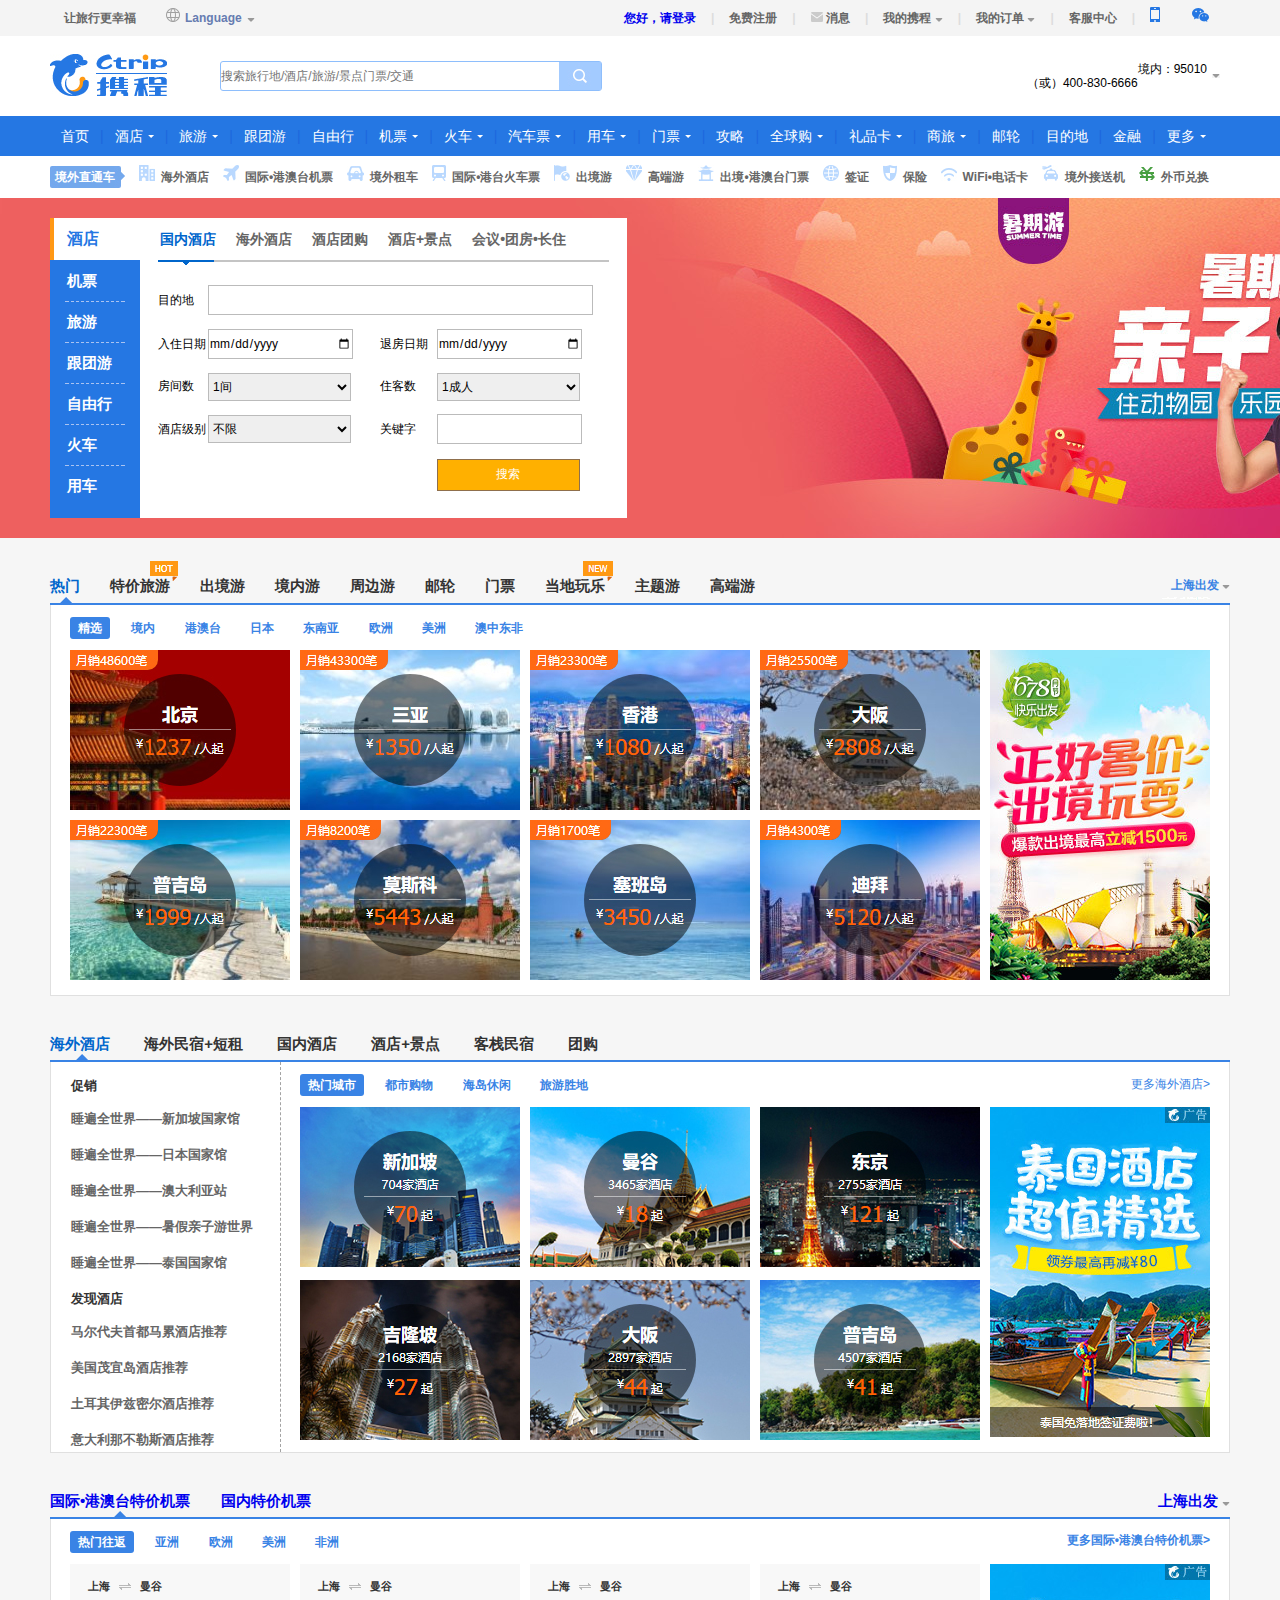
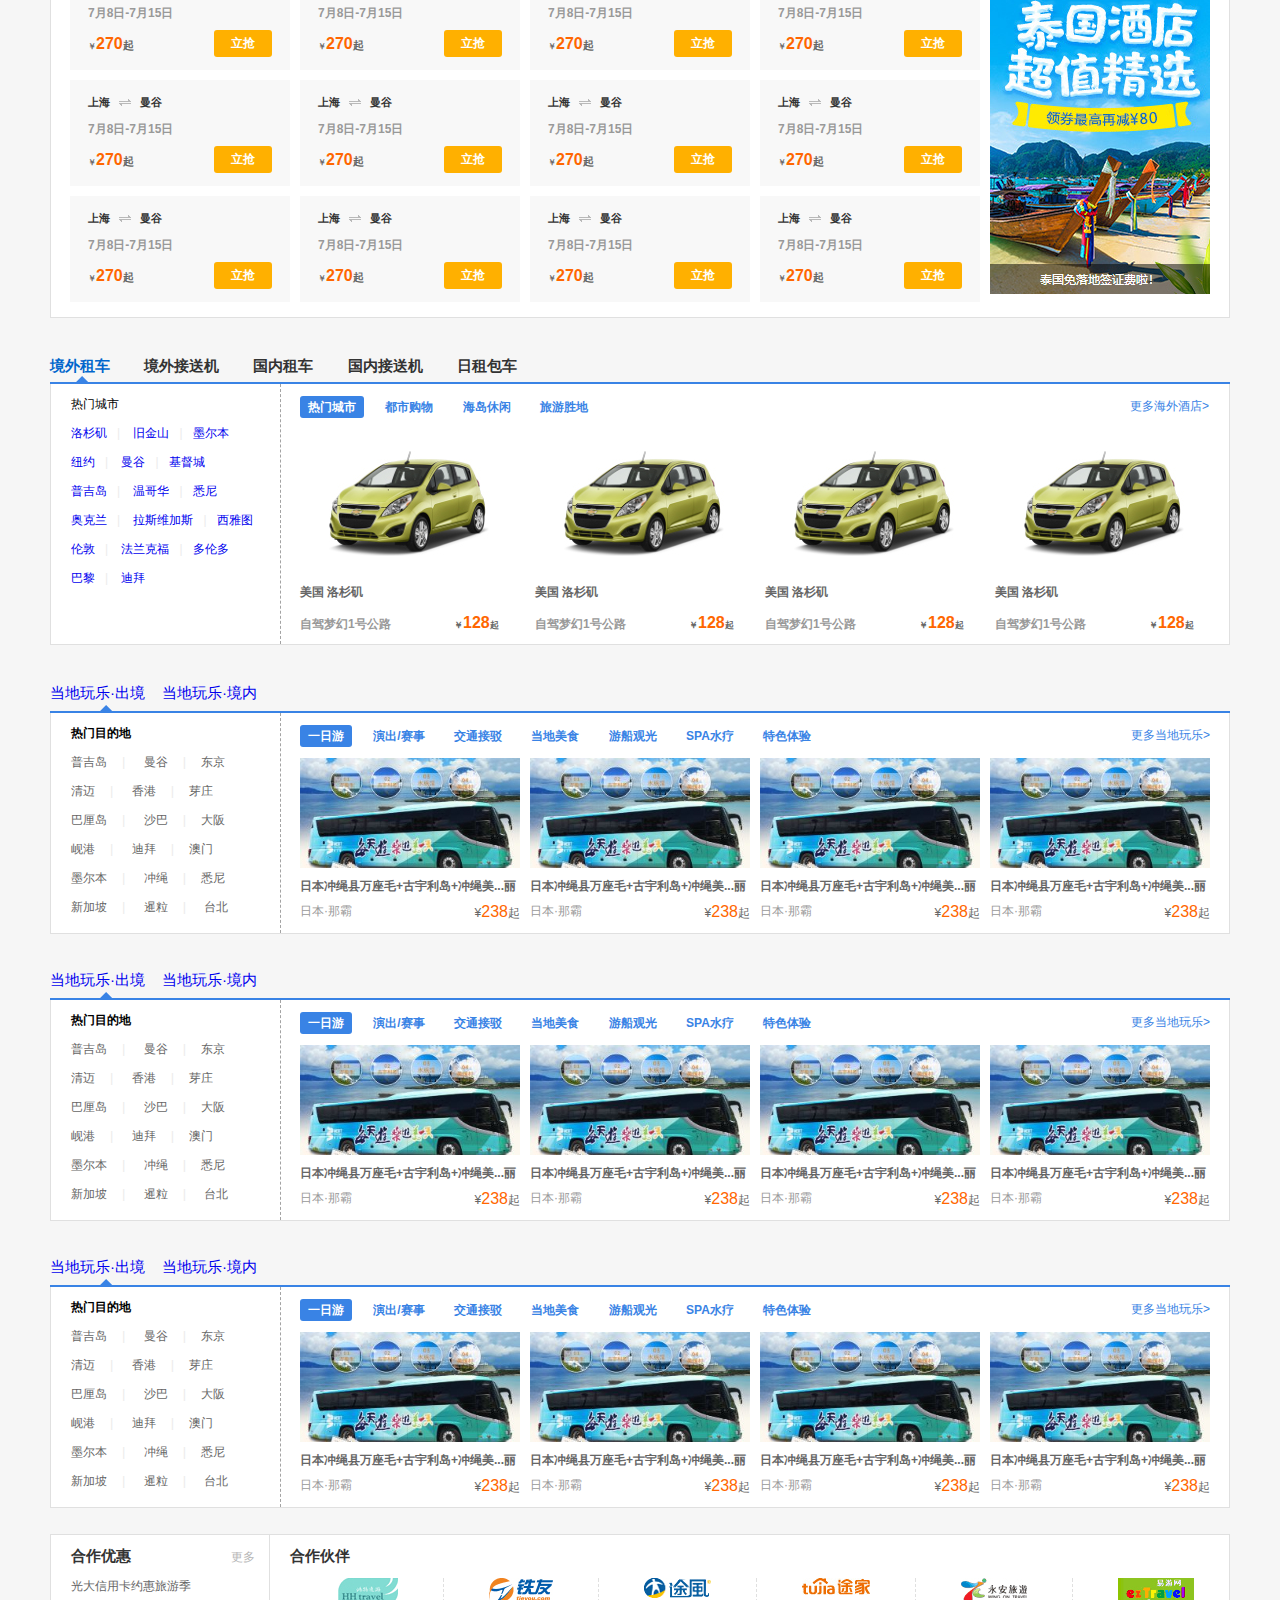
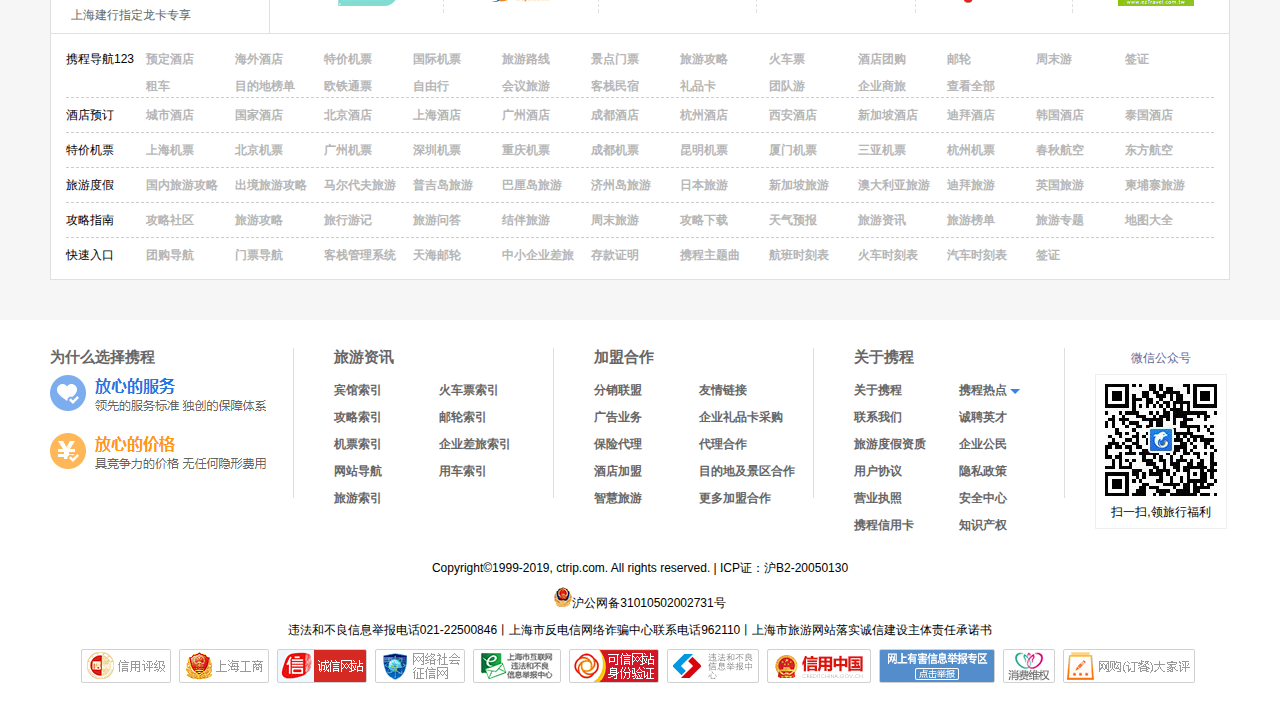
==== commit b72a5ef4: "Signed-off-by: xiqi <527865103@qq.com>" ====
--- a/index.html
+++ b/index.html
@@ -1,6 +1,7 @@
 <!DOCTYPE html>
 <html>
 	<head>
+		
 		<meta charset="utf-8" />
 		<title>携程旅游</title>
 		<link rel="stylesheet" href="css/global.css" />
@@ -16,15 +17,15 @@
 				<div class="snav_top">
 					<div class="snav_top1">让旅行更幸福<span><img src="img/bj_02.jpg" />Language<img src="img/bj_03.jpg" /></span></div>
 					<ul class="snav_top2">
-						<li class="snav_top21"><a href="#">您好，请登录</a></li>
+						<li class="snav_top21"><a href="login.html">您好，请登录</a></li>
 						<li class="snav_top20">|</li>
-						<li class="snav_top22"><a href="#">免费注册</a></li>
+						<li class="snav_top22"><a href="sign.html">免费注册</a></li>
 						<li class="snav_top20">|</li>
 						<li class="snav_top22"><img src="img/bj_04.jpg" /> <a href="#">消息</a></li>
 						<li class="snav_top20">|</li>
 						<li class="snav_top22"><a href="#">我的携程</a> <img src="img/bj_03.jpg" /></li>
 						<li class="snav_top20">|</li>
-						<li class="snav_top22"><a href="#">我的订单</a>  <img src="img/bj_03.jpg" /></li>
+						<li class="snav_top22"><a href="">我的订单</a>  <img src="img/bj_03.jpg" /></li>
 						<li class="snav_top20">|</li>
 						<li class="snav_top22"><a href="#">客服中心</a></li>
 						<li class="snav_top23">|</li>
@@ -679,7 +680,7 @@
 				</div>
 				<div class="xnav6_bottom">
 					<div class="xnav6_bottom1">
-					<div class="p1">携程导航</div>
+					<div class="p1">携程导航123</div>
 					<div class="p2"> 
 						<ul class="p2_a">
 							<li><a href="#">预定酒店</a></li>
--- a/css/ctrip_index.css
+++ b/css/ctrip_index.css
@@ -67,9 +67,9 @@
 	color: #dddddd;
 }
 .snav_top24 {
-	width: 25px;
+	width: 12px;
 	height: 36px;
-	padding-left: 15px;
+	padding: 0 15px;
 }
 .snav_top25 {
 	width: 32px;
@@ -90,7 +90,16 @@
 	display: none;
 	border: 1px solid #dddddd;
 }
-
+/*.shou {
+	width: 25px;
+	height: 36px;
+	padding-left: 15px;
+	background-color: #ffffff;
+	position: relative;
+	z-index: 2;
+	border-left: 1px solid #dddddd;
+	border-right: 1px solid #dddddd;
+}*/
 .snav_top31 {
 	width: 140px;
 	height: 135px;
@@ -193,8 +202,8 @@
 	padding: 0 11px;
 }
 .snav_bottoma1_yes {
+	padding: 0 11px;
 	background: #0a56bb;
-	padding: 0 11px;
 }
 .snav_bottoma1:hover {
 	background: #0a56bb;
@@ -475,11 +484,12 @@
 }
 .xnav_topft1 {
 	margin-bottom: 10px;
+}
+
+.xnav_topft1:hover {
+	transform: scale(0.8);
+	transition-duration: 0.8s;
 	
-}
-.xnav_topft1:hover {
-	transform: scale(1.1);
-	transition-duration: 0.8s;
 }
 .xnav_topri {
 	float: left;
@@ -686,6 +696,9 @@
 .xnav3_body_right {
 	float: left;
 }
+.xnav3_body_right:hover {
+	transform: translate(5px,5px);
+}
 .xnav4_left span {
 	color: #ececec;
 	margin: 0 10px;
@@ -847,6 +860,7 @@
 	width: 220px;
 	height: 175px;
 }
+
 .xnav2_right_jin2 {
 	float: left;
 	width: 910px;
